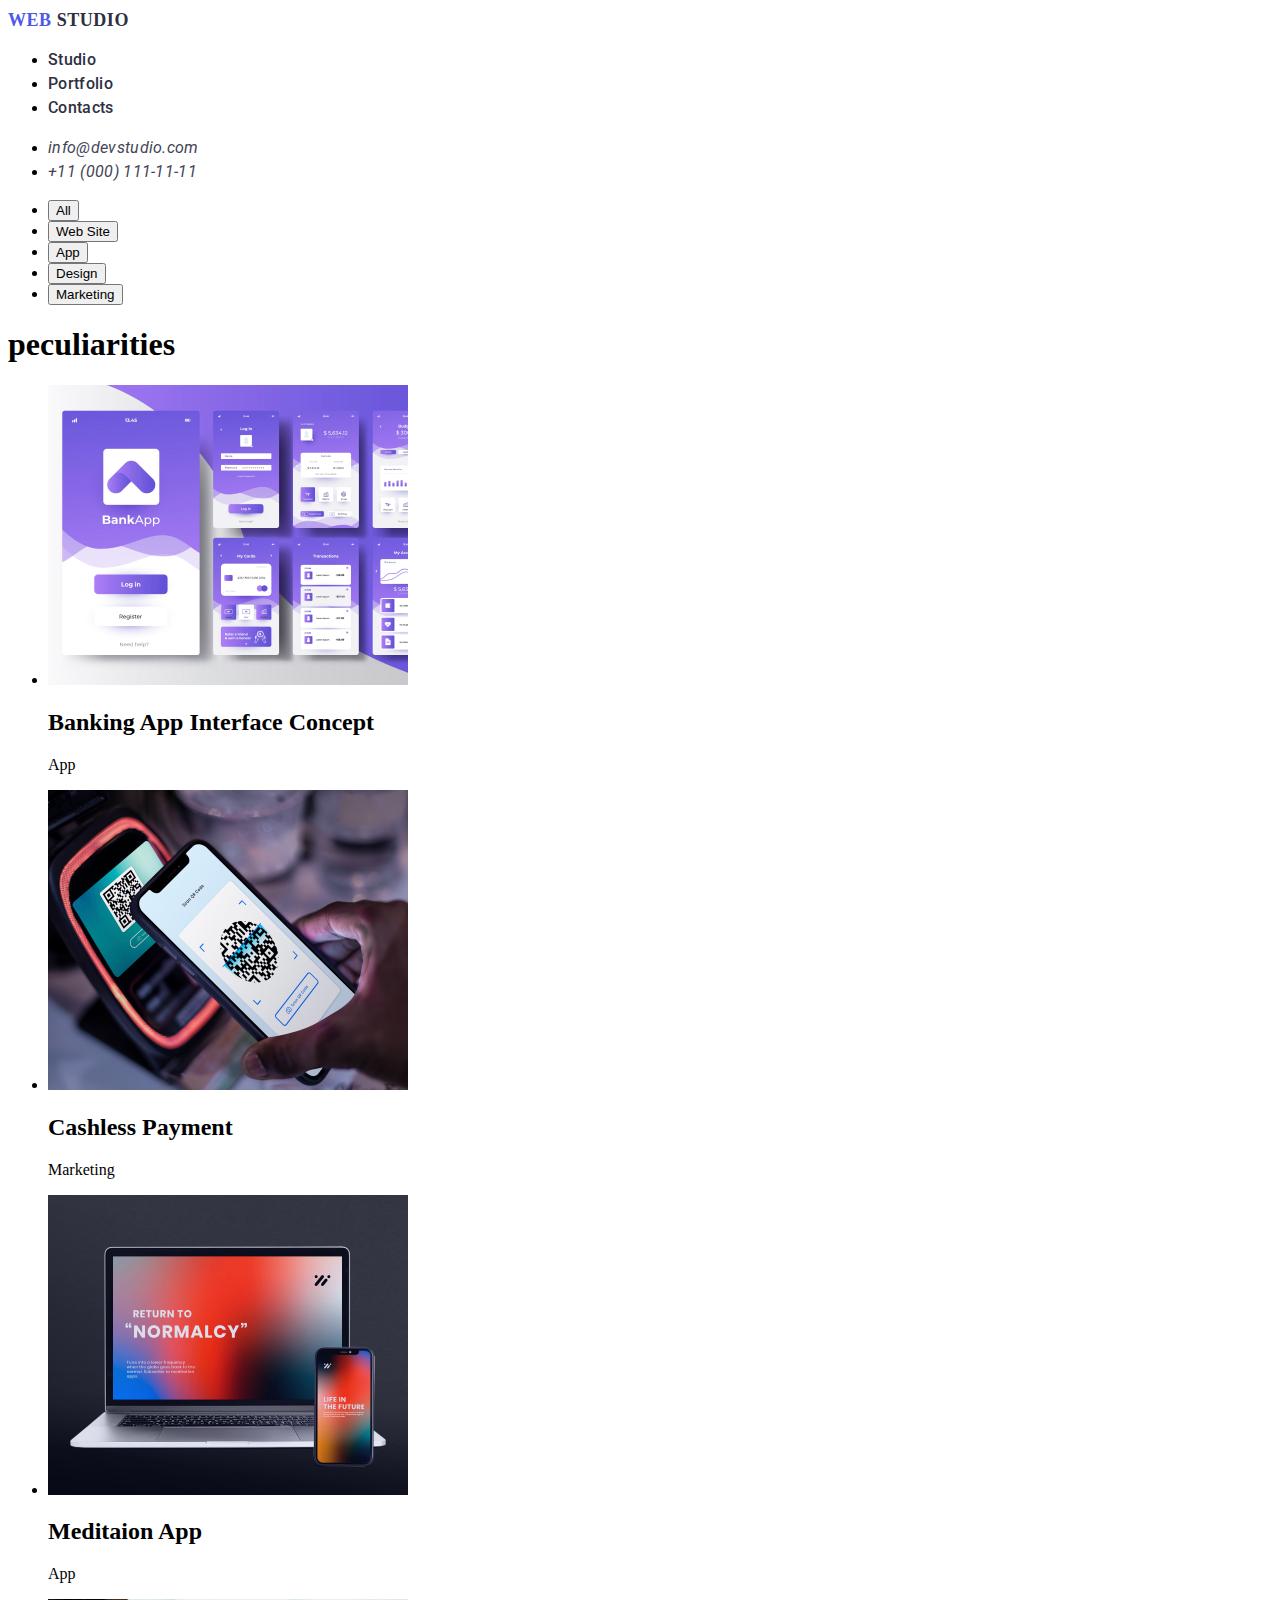
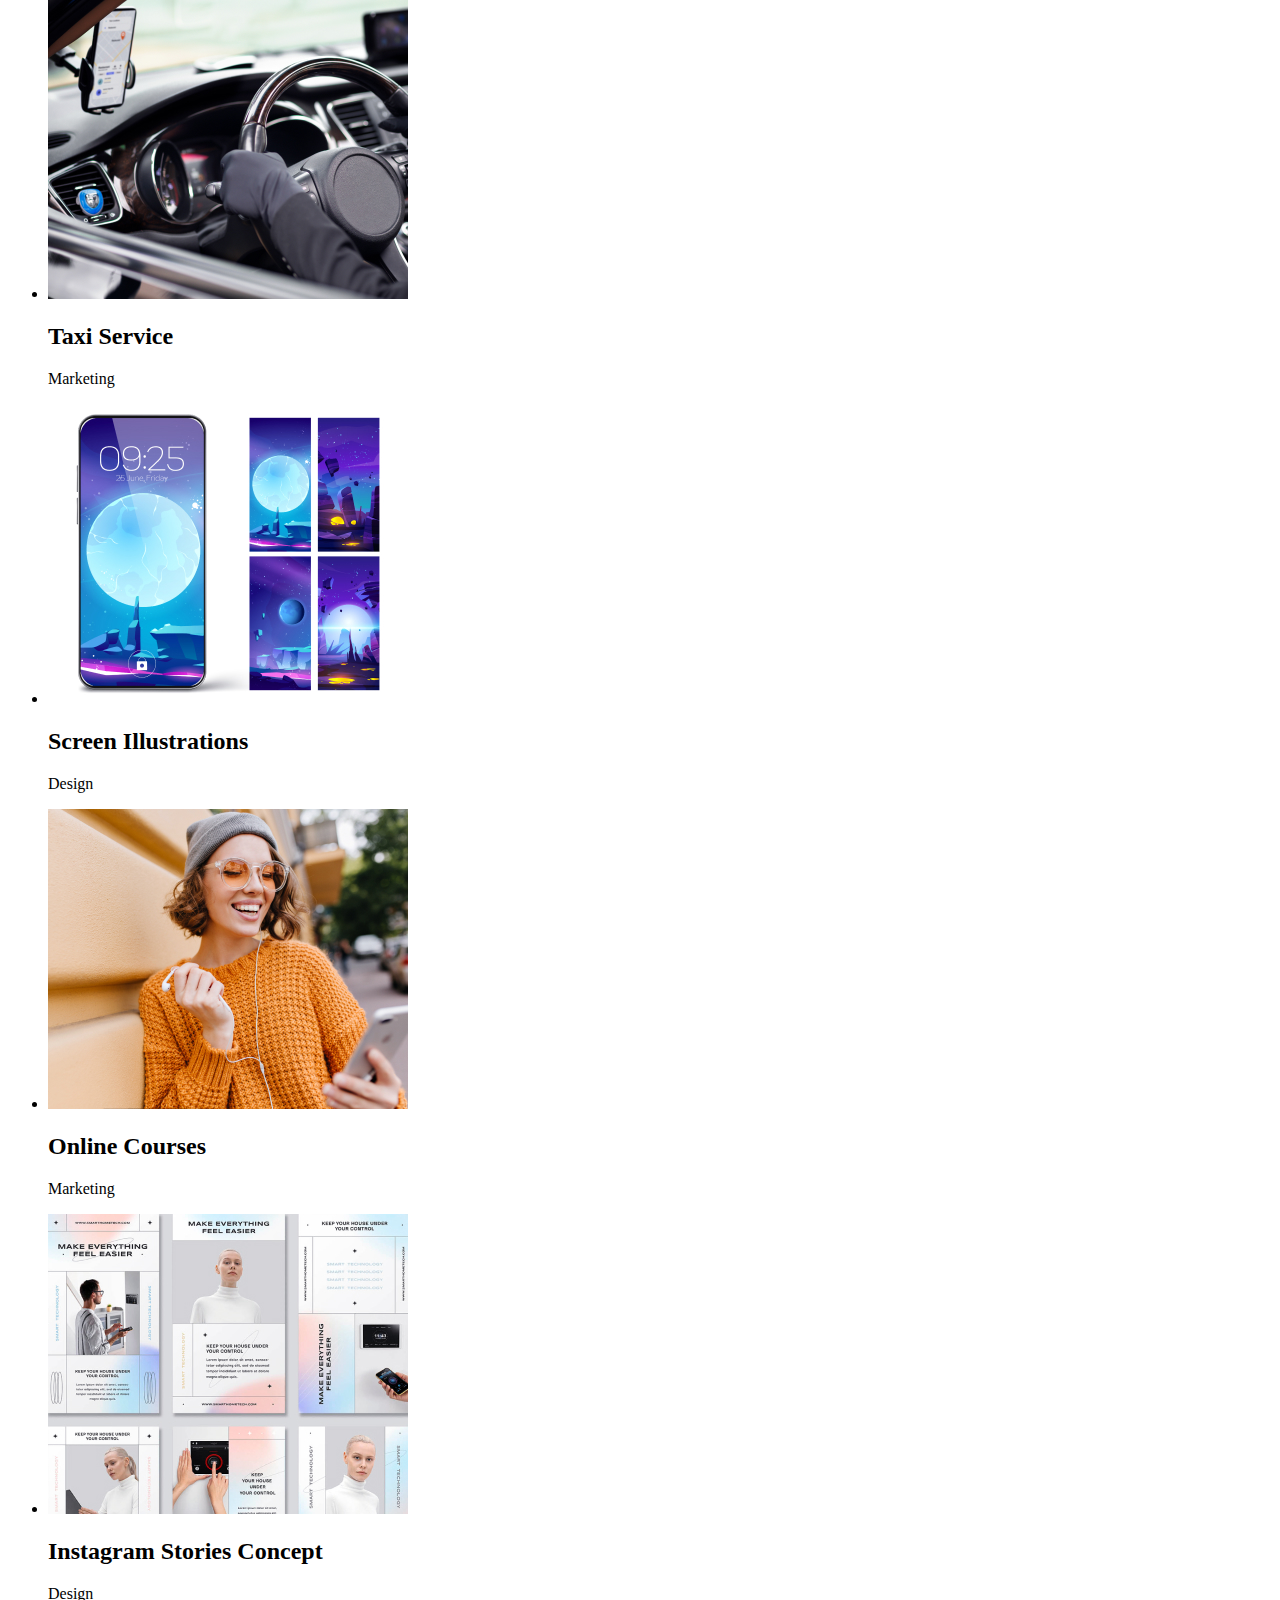
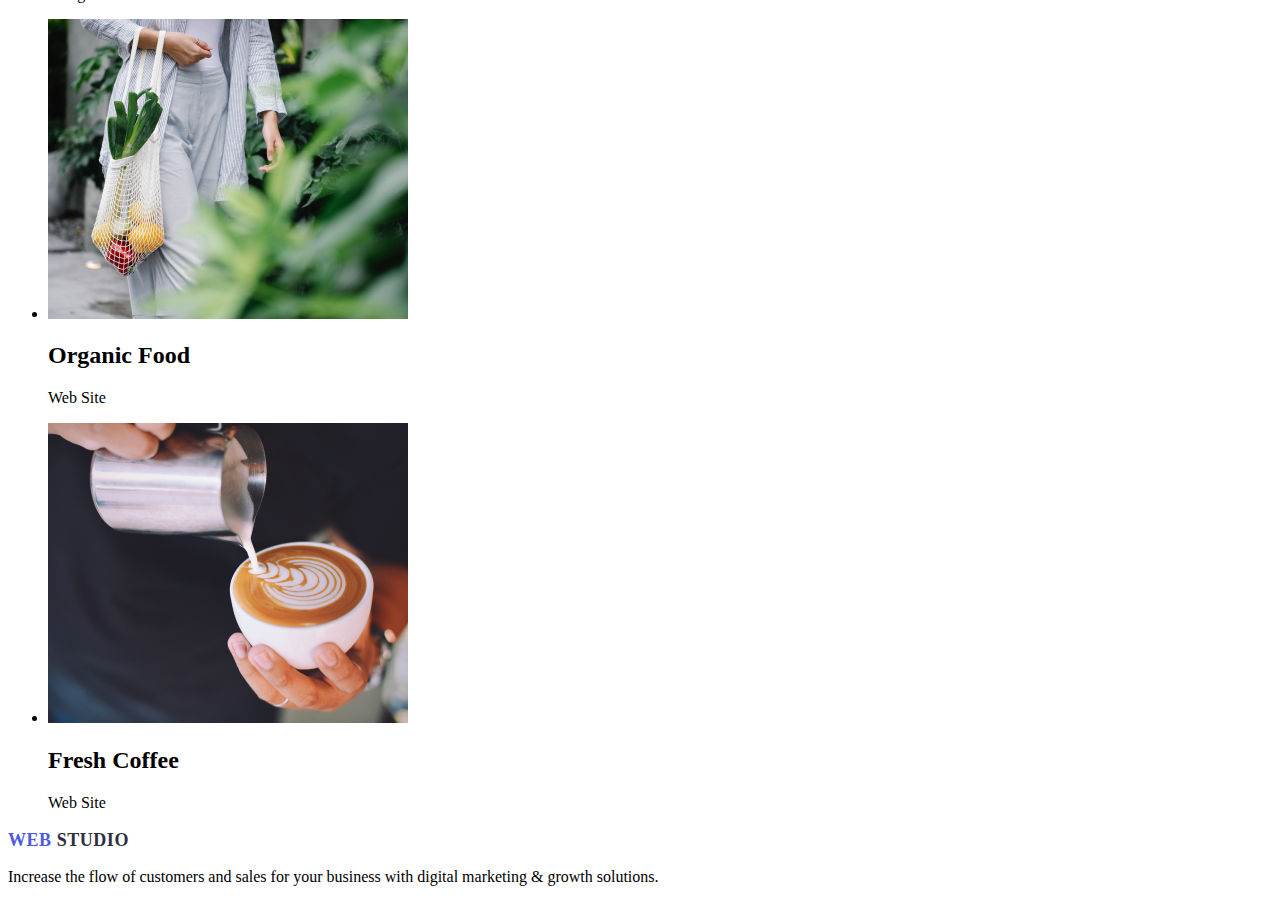
==== portfolio.html @ 5b2b5142 "Update portfolio.html" ====
<!DOCTYPE html>
<html lang="en">
<head>
    <meta charset="UTF-8">
    <meta http-equiv="X-UA-Compatible" content="IE=edge">
    <meta name="viewport" content="width=device-width, initial-scale=1.0">
    <title>Document</title>
    <link rel="preconnect" href="https://fonts.googleapis.com">
    <link rel="preconnect" href="https://fonts.gstatic.com" crossorigin>
    <link href="https://fonts.googleapis.com/css2?family=Roboto:wght@400;500;700&display=swap" rel="stylesheet">
    <link rel="stylesheet" href="./css/style.css">
</head>
<body>
<header class="head">
 <nav>
    <a class="logo" href="./index.html">Web <span class="logo-second">Studio</span></a>
    
    <ul class="head-navigation">
        <li class="head-navigation">
            <a class="head-navigation-list-link" href="index.html">Studio</a>  
        </li>
        <li class="head-navigation">
            <a class="head-navigation-list-link" href="portfolio.html">Portfolio</a> 
        </li>
        <li class="head-navigation">
            <a class="head-navigation-list-link" href="">Contacts</a> 
        </li>
    </ul>
 </nav>
 <address class="contacts"> 
    <ul>
        <li class="contacts-mail">
            <a class="contacts-mail-link" href="mailto:info@devstudio.com">info@devstudio.com</a>
        </li>
         <li class="contacts-tel">
            <a class="contacts-tel-link" href="tel:+110001111111">+11 (000) 111-11-11</a>
        </li>
    </ul>
    </address> 
</header>

<main>

    <ul class="main-nav">
        <li class="main-nav-elment">
            <button type="button" class="main-nav-elment-btn">All</button>
        </li>
        <li class="main-nav-elment">
            <button type="button" class="main-nav-elment-btn">Web Site</button>
        </li>
        <li class="main-nav-elment">
            <button type="button" class="main-nav-elment-btn">App</button>
        </li>
        <li class="main-nav-elment">
            <button type="button" class="main-nav-elment-btn">Design</button>
        </li>
        <li class="main-nav-elment">
            <button type="button" class="main-nav-elment-btn">Marketing</button>            
        </li>
    </ul>

    <section class="content">

        <h1 class="content-title">peculiarities</h1>

        <ul class="content-list">
            <li class="content-list-element">
                <img src="./images/img (7).jpg" alt="App" width="360" height="300" class="content-img">
                <h2 class="content-subtitle">Banking App Interface Concept</h2>
                <p class="content-text">App</p>
            </li>
            <li class="content-list-element">
                <img src="./images/img (8).jpg" alt="Marketing" width="360" height="300" class="content-img">
                <h2 class="content-subtitle">Cashless Payment</h2>
                <p class="content-text">Marketing</p>
            </li>
            <li class="content-list-element">
                <img src="./images/img (9).jpg" alt="App" width="360" height="300" class="content-img">
                <h2 class="content-subtitle">Meditaion App</h2>
                <p class="content-text">App</p>
            </li>
            <li class="content-list-element">
                <img src="./images/img (10).jpg" alt="Marketing" width="360" height="300" class="content-img">
                <h2 class="content-subtitle">Taxi Service</h2>
                <p class="content-text">Marketing</p>
            </li>
            <li class="content-list-element">
                <img src="./images/img (11).jpg" alt="Design" width="360" height="300" class="content-img">
                <h2 class="content-subtitle">Screen Illustrations</h2>
                <p class="content-text">Design</p>
            </li>
            <li class="content-list-element">
                <img src="./images/img (13).jpg" alt="Marketing" width="360" height="300" class="content-img">
                <h2 class="content-subtitle">Online Courses</h2>
                <p class="content-text">Marketing</p>
            </li>
            <li class="content-list-element">
                <img src="./images/img (14).jpg" alt="Design" width="360" height="300" class="content-img">
                <h2 class="content-subtitle">Instagram Stories Concept</h2>
                <p class="content-text">Design</p>
            </li>
            <li class="content-list-element">
                <img src="./images/img (15).jpg" alt="Web Site" width="360" height="300" class="content-img">
                <h2 class="content-subtitle">Organic Food</h2>
                <p class="content-text">Web Site</p>
            </li>
            <li class="content-list-element">
                <img src="./images/img (16).jpg" alt="Web Site" width="360" height="300" class="content-img">
                <h2 class="content-subtitle">Fresh Coffee</h2>
                <p class="content-text">Web Site</p>
            </li>
        </ul>

    </section>


</main>

<footer class="ftr">
    <a class="logo" href="./index.html">Web <span class="logo-second">Studio</span></a>
      

    <p class="ftr-text">Increase the flow of customers and sales for your business with digital marketing & growth solutions.</p>
    
</footer>

</body>
</html>
---- css/style.css ----
.head {
}
.logo {
/* Web */


width: 44px;
height: 24px;

font-family: 'Raleway';
font-weight: 800;
font-size: 18px;
line-height: 24px;

/* identical to box height, or 133% */

letter-spacing: 0.03em;
text-transform: uppercase;

/* IRIS */

color: #4D5AE5;

text-decoration: none;


}
.logo-second {
/* Studio */

width: 71px;
height: 24px;

/* NAVY BLUE */

color: #2E2F42;

}
.head-navigation {
 text-decoration: none;

}
.head-navigation-list-link {
    text-decoration: none;
    font-family: 'Roboto';
    font-weight: 500;
    font-size: 16px;
    line-height: 24px;
    /* identical to box height, or 150% */
        
    letter-spacing: 0.02em;
        
     /* NAVY BLUE */
        
    color: #2E2F42;
    }
.contacts {
}
.contacts-mail {
}
.contacts-mail-link {
/* +11 (000) 111-11-11 */
text-decoration: none;
font-family: 'Roboto';
font-weight: 400;
font-size: 16px;
line-height: 24px;
/* identical to box height, or 150% */

letter-spacing: 0.02em;

/* SLATE */

color: #434455;

}
.contacts-tel {
}
.contacts-tel-link {
/* +11 (000) 111-11-11 */
text-decoration: none;
font-family: 'Roboto';
font-weight: 400;
font-size: 16px;
line-height: 24px;
/* identical to box height, or 150% */

letter-spacing: 0.02em;

/* SLATE */

color: #434455;
}
.hero {
/* Dark-bg */


position: absolute;
width: 1440px;
height: 600px;
left: 0px;
top: 72px;

/* NAVY BLUE */

background: #2E2F42;
}
.hero-header {

/* Header 1 */

font-family: 'Roboto';
font-weight: 700;
font-size: 56px;
line-height: 60px;
/* or 107% */

text-align: center;
letter-spacing: 0.02em;

color: #FFFFFF;
}
.hero-btn {
}
.hero-btn-text {
}
.about {
}
.about-header {
}
.about-list {
}
.about-list-text {
}
.product {
}
.product-header {
}
.product-content-img {
}
.teamcart {
}
.teamcart-header {
}
.teamcart-content {
}
.teamcart-content-img {
}
.teamcart-content-subtitle {
}
.ftr {
}
.ftr-text {
}

.main-nav {
}
.main-nav-elment {
}
.main-nav-elment-btn {
}
.content {
}
.content-title {
}
.content-list {
}
.content-list-element {
}
.content-img {
}
.content-subtitle {
}
.content-text {
}
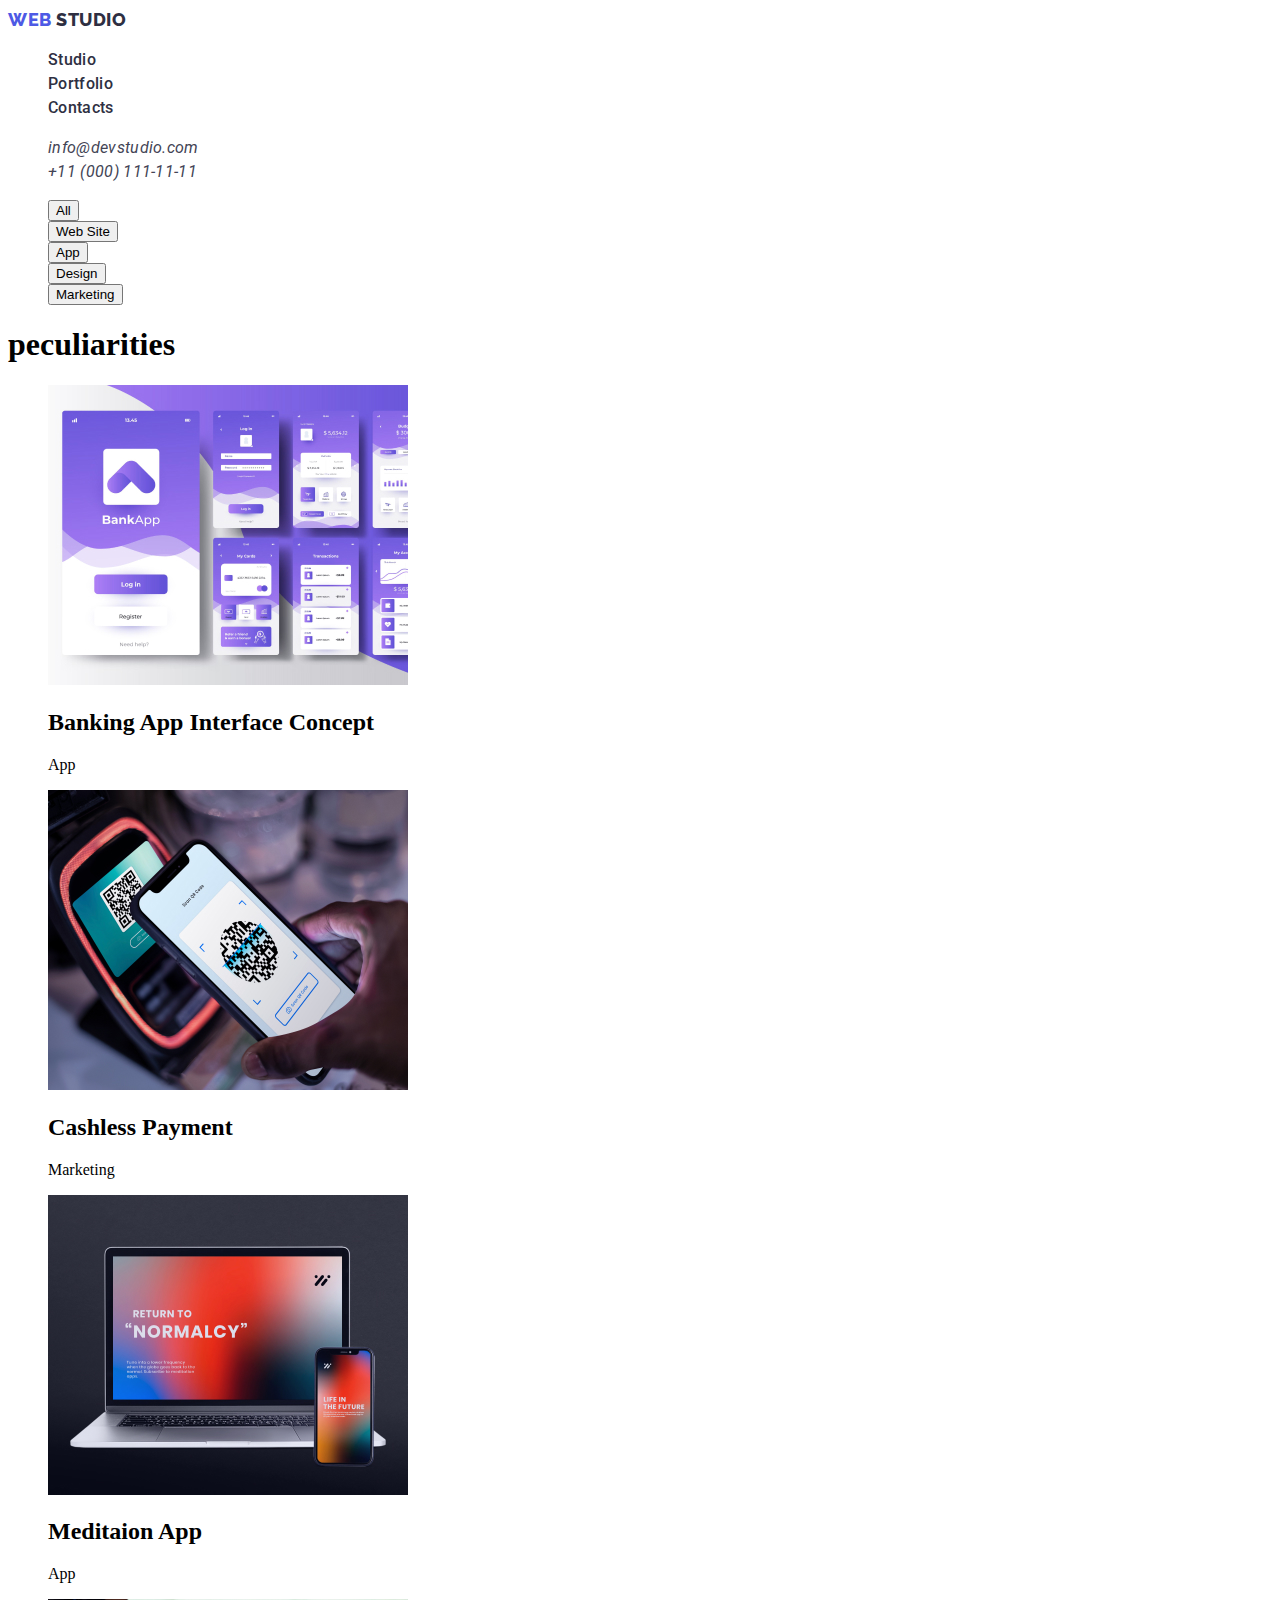
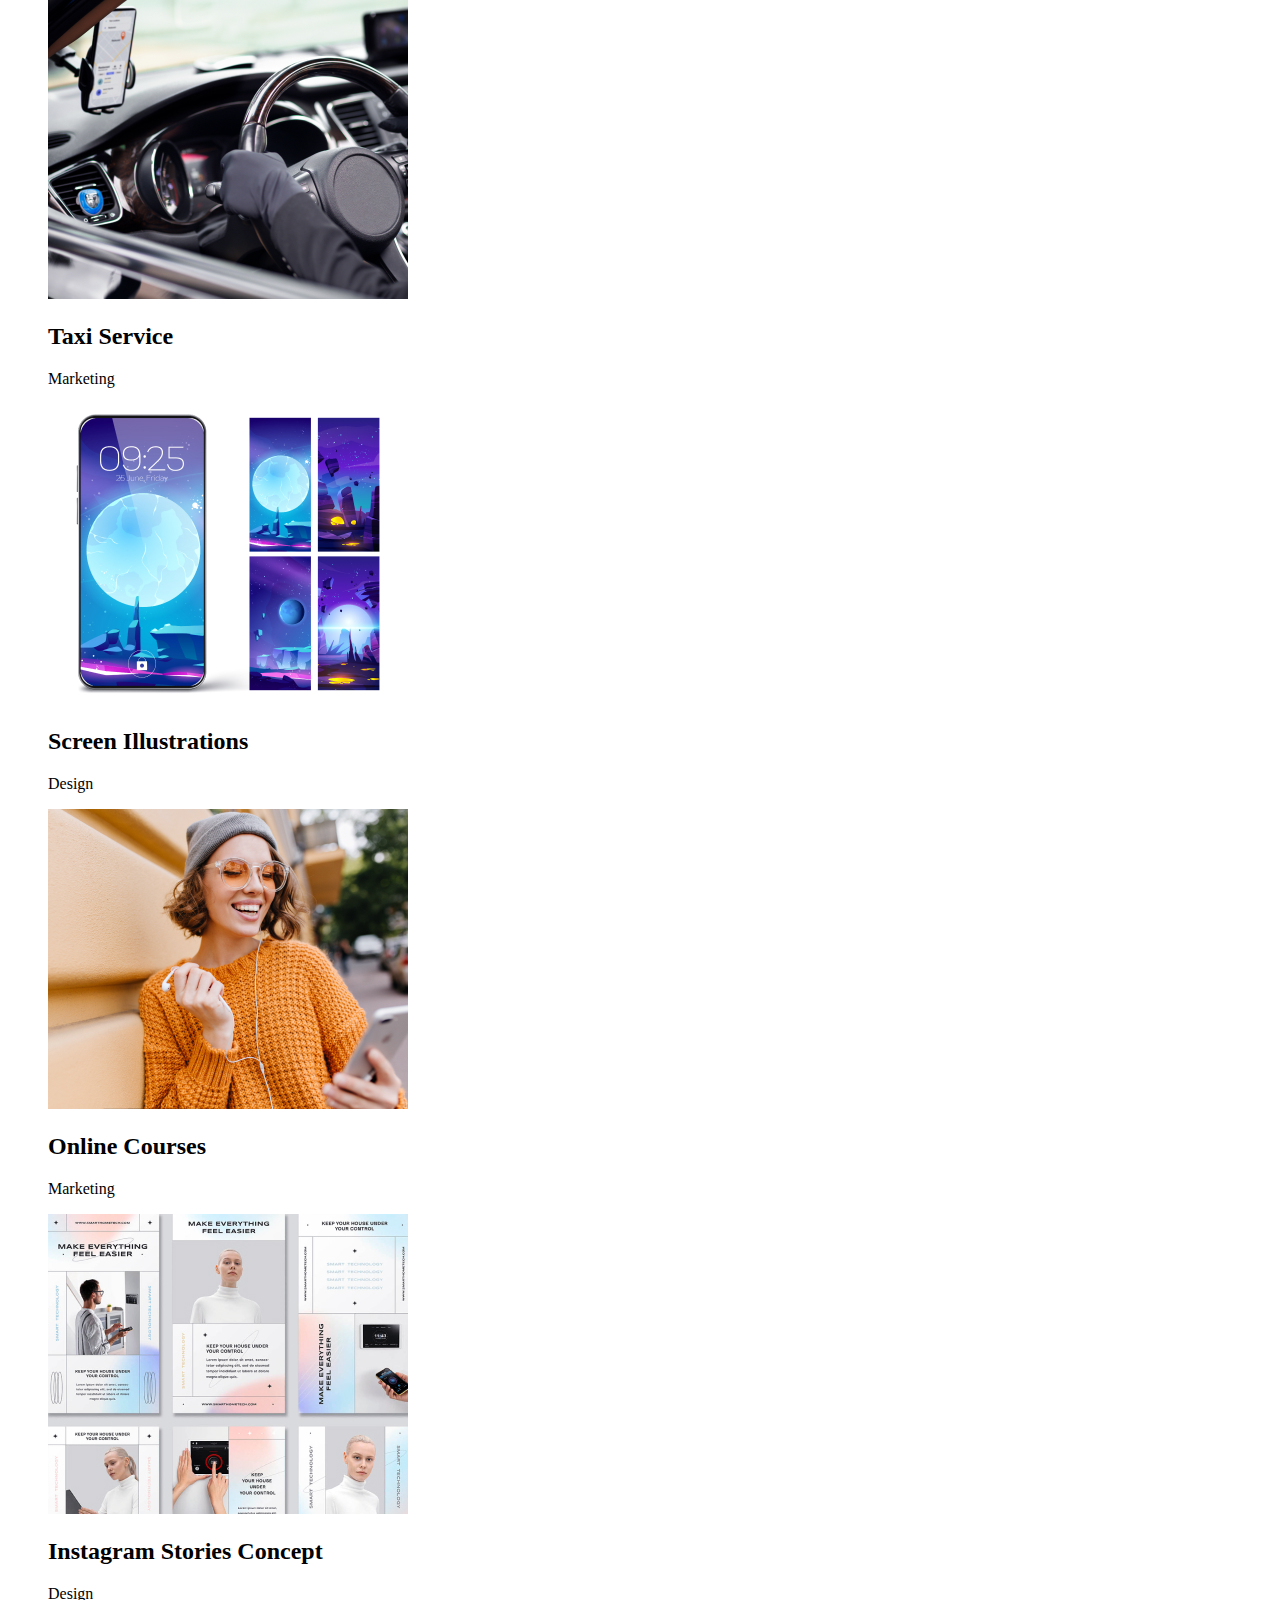
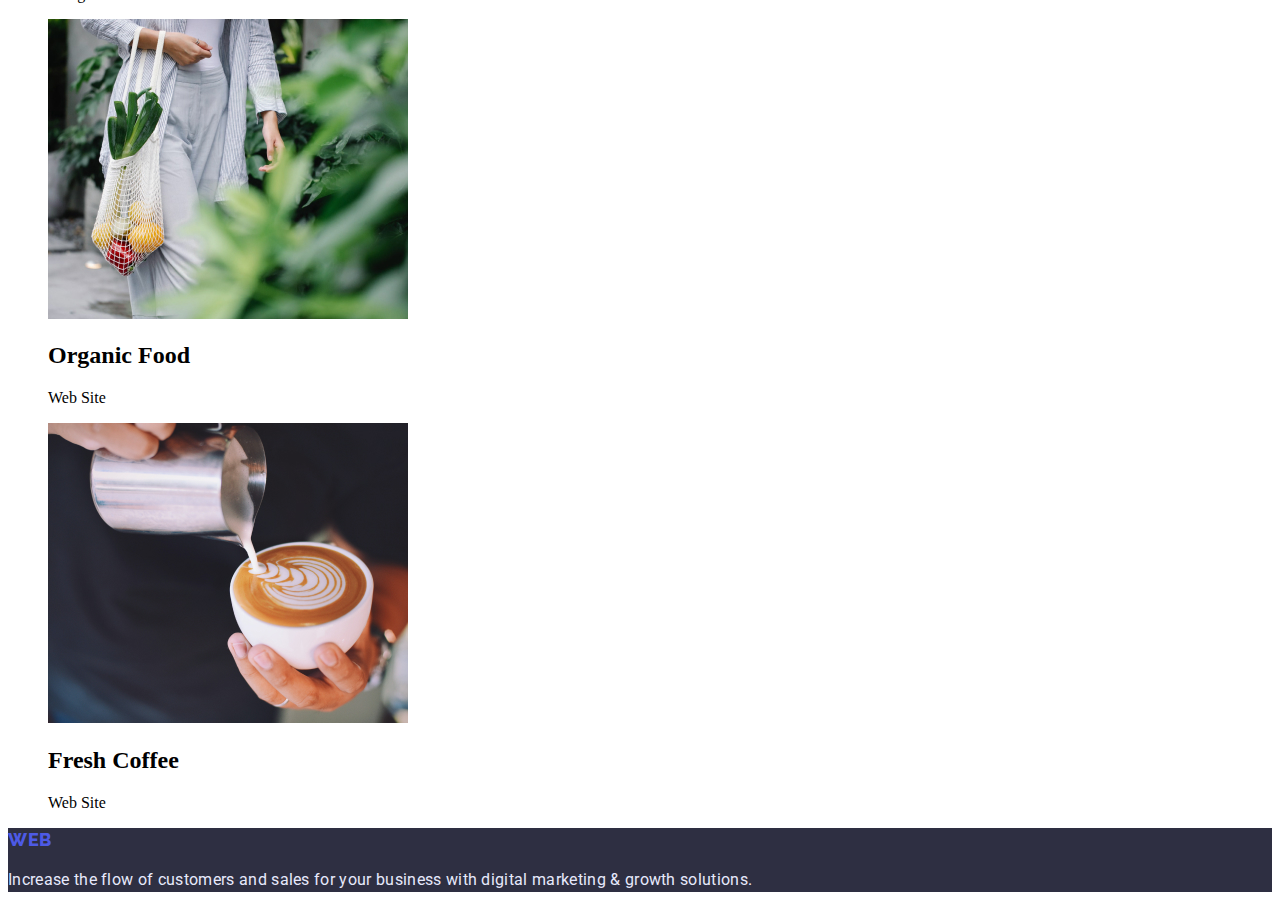
==== commit 6e963e56: "main" ====
--- a/portfolio.html
+++ b/portfolio.html
@@ -7,6 +7,9 @@
     <title>Document</title>
     <link rel="preconnect" href="https://fonts.googleapis.com">
     <link rel="preconnect" href="https://fonts.gstatic.com" crossorigin>
+    <link rel="preconnect" href="https://fonts.googleapis.com">
+    <link rel="preconnect" href="https://fonts.gstatic.com" crossorigin>
+    <link href="https://fonts.googleapis.com/css2?family=Raleway:wght@800&display=swap" rel="stylesheet">
     <link href="https://fonts.googleapis.com/css2?family=Roboto:wght@400;500;700&display=swap" rel="stylesheet">
     <link rel="stylesheet" href="./css/style.css">
 </head>
--- a/css/style.css
+++ b/css/style.css
@@ -1,3 +1,5 @@
+ul li{list-style: none;}
+a:hover{text-decoration: none;}
 
 .head {
 }
@@ -93,14 +95,6 @@
 color: #434455;
 }
 .hero {
-/* Dark-bg */
-
-
-position: absolute;
-width: 1440px;
-height: 600px;
-left: 0px;
-top: 72px;
 
 /* NAVY BLUE */
 
@@ -122,36 +116,178 @@
 color: #FFFFFF;
 }
 .hero-btn {
+/* IRIS */
+
+background: #4D5AE5;
+box-shadow: 0px 4px 4px rgba(0, 0, 0, 0.15);
+border-radius: 4px;
 }
 .hero-btn-text {
+/* Order Service */
+/* Button Text */
+
+font-family: 'Roboto';
+font-weight: 500;
+font-size: 16px;
+line-height: 24px;
+/* identical to box height, or 150% */
+letter-spacing: 0.04em;
+color: #FFFFFF;
+
 }
 .about {
 }
 .about-header {
 }
 .about-list {
+text-decoration: none;
+}
+
+.about-list-header{
+/* Strategy */
+
+
+font-family: 'Roboto';
+font-weight: 500;
+font-size: 20px;
+line-height: 24px;
+/* identical to box height, or 120% */
+letter-spacing: 0.02em;
+
+/* NAVY BLUE */
+
+color: #2E2F42;
+
 }
 .about-list-text {
+/* Our goal is to identify the business problem to walk away with the perfect and creative solution. */
+
+
+
+/* Body */
+
+font-family: 'Roboto';
+font-weight: 400;
+font-size: 16px;
+line-height: 24px;
+/* or 150% */
+
+letter-spacing: 0.02em;
+
+/* SLATE */
+
+color: #434455;
+
 }
 .product {
 }
 .product-header {
+/* What are we doing */
+
+
+font-family: 'Roboto';
+font-weight: 700;
+font-size: 36px;
+line-height: 40px;
+/* identical to box height, or 111% */
+
+text-align: center;
+letter-spacing: 0.02em;
+text-transform: capitalize;
+
+/* NAVY BLUE */
+
+color: #2E2F42;
 }
 .product-content-img {
 }
 .teamcart {
+/* CLOUD */
+
+background: #F4F4FD;
 }
 .teamcart-header {
+/* Our Team */
+
+font-family: 'Roboto';
+font-weight: 700;
+font-size: 36px;
+line-height: 40px;
+/* identical to box height, or 111% */
+
+text-align: center;
+letter-spacing: 0.02em;
+text-transform: capitalize;
+
+/* NAVY BLUE */
+
+color: #2E2F42;
 }
 .teamcart-content {
 }
 .teamcart-content-img {
 }
 .teamcart-content-subtitle {
-}
+/* Header 3 */
+
+font-family: 'Roboto';
+font-weight: 500;
+font-size: 20px;
+line-height: 24px;
+/* identical to box height, or 120% */
+
+letter-spacing: 0.02em;
+
+/* NAVY BLUE */
+
+color: #2E2F42;
+
+}
+.teamcart-content-text{
+
+/* Body */
+
+font-family: 'Roboto';
+font-weight: 400;
+font-size: 16px;
+line-height: 24px;
+/* identical to box height, or 150% */
+
+letter-spacing: 0.02em;
+
+/* SLATE */
+
+color: #434455;
+
+
+/* Inside auto layout */
+
+flex: none;
+order: 1;
+flex-grow: 0;
+}
+
 .ftr {
+/* NAVY BLUE */
+
+background: #2E2F42;
 }
 .ftr-text {
+/* Increase the flow of customers and sales for your business with digital marketing & growth solutions. */
+
+/* Body */
+
+font-family: 'Roboto';
+font-weight: 400;
+font-size: 16px;
+line-height: 24px;
+/* or 150% */
+
+letter-spacing: 0.02em;
+
+/* CORNFLOWER */
+
+color: #E7E9FC;
 }
 
 .main-nav {
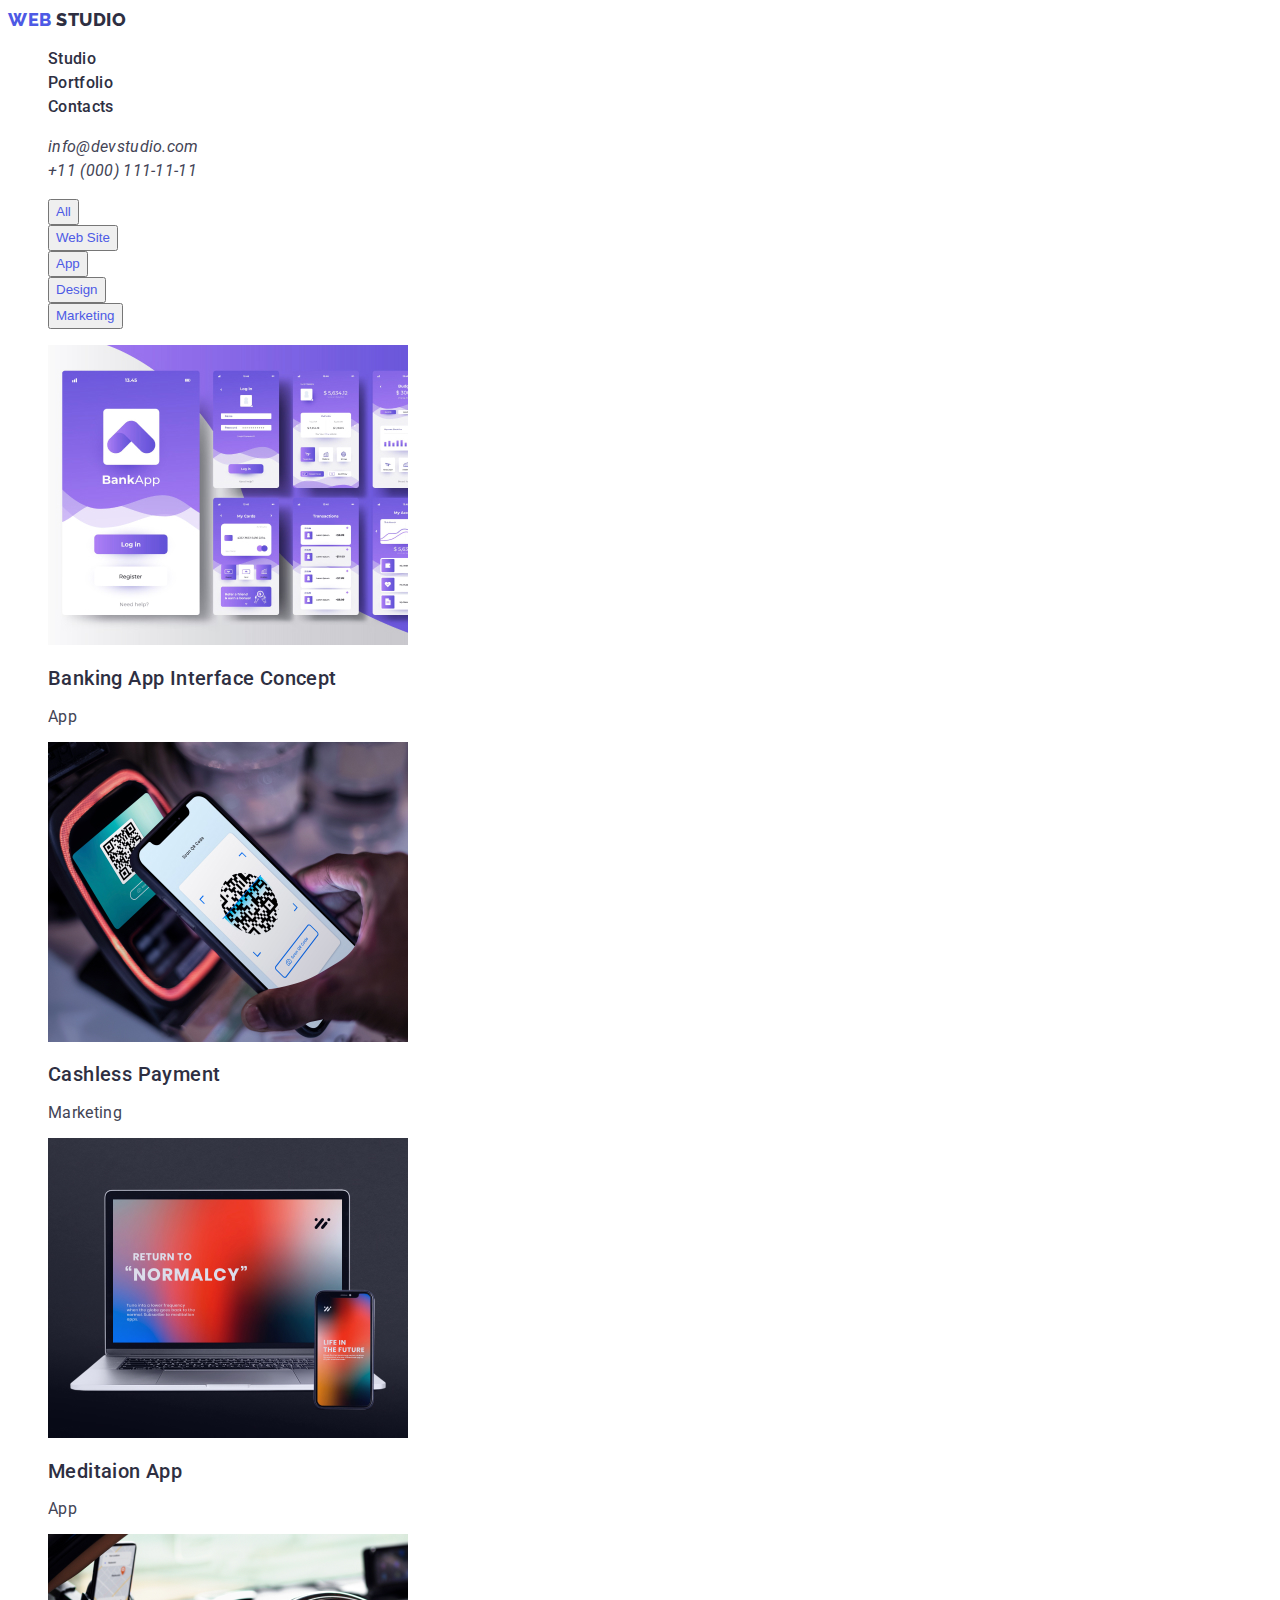
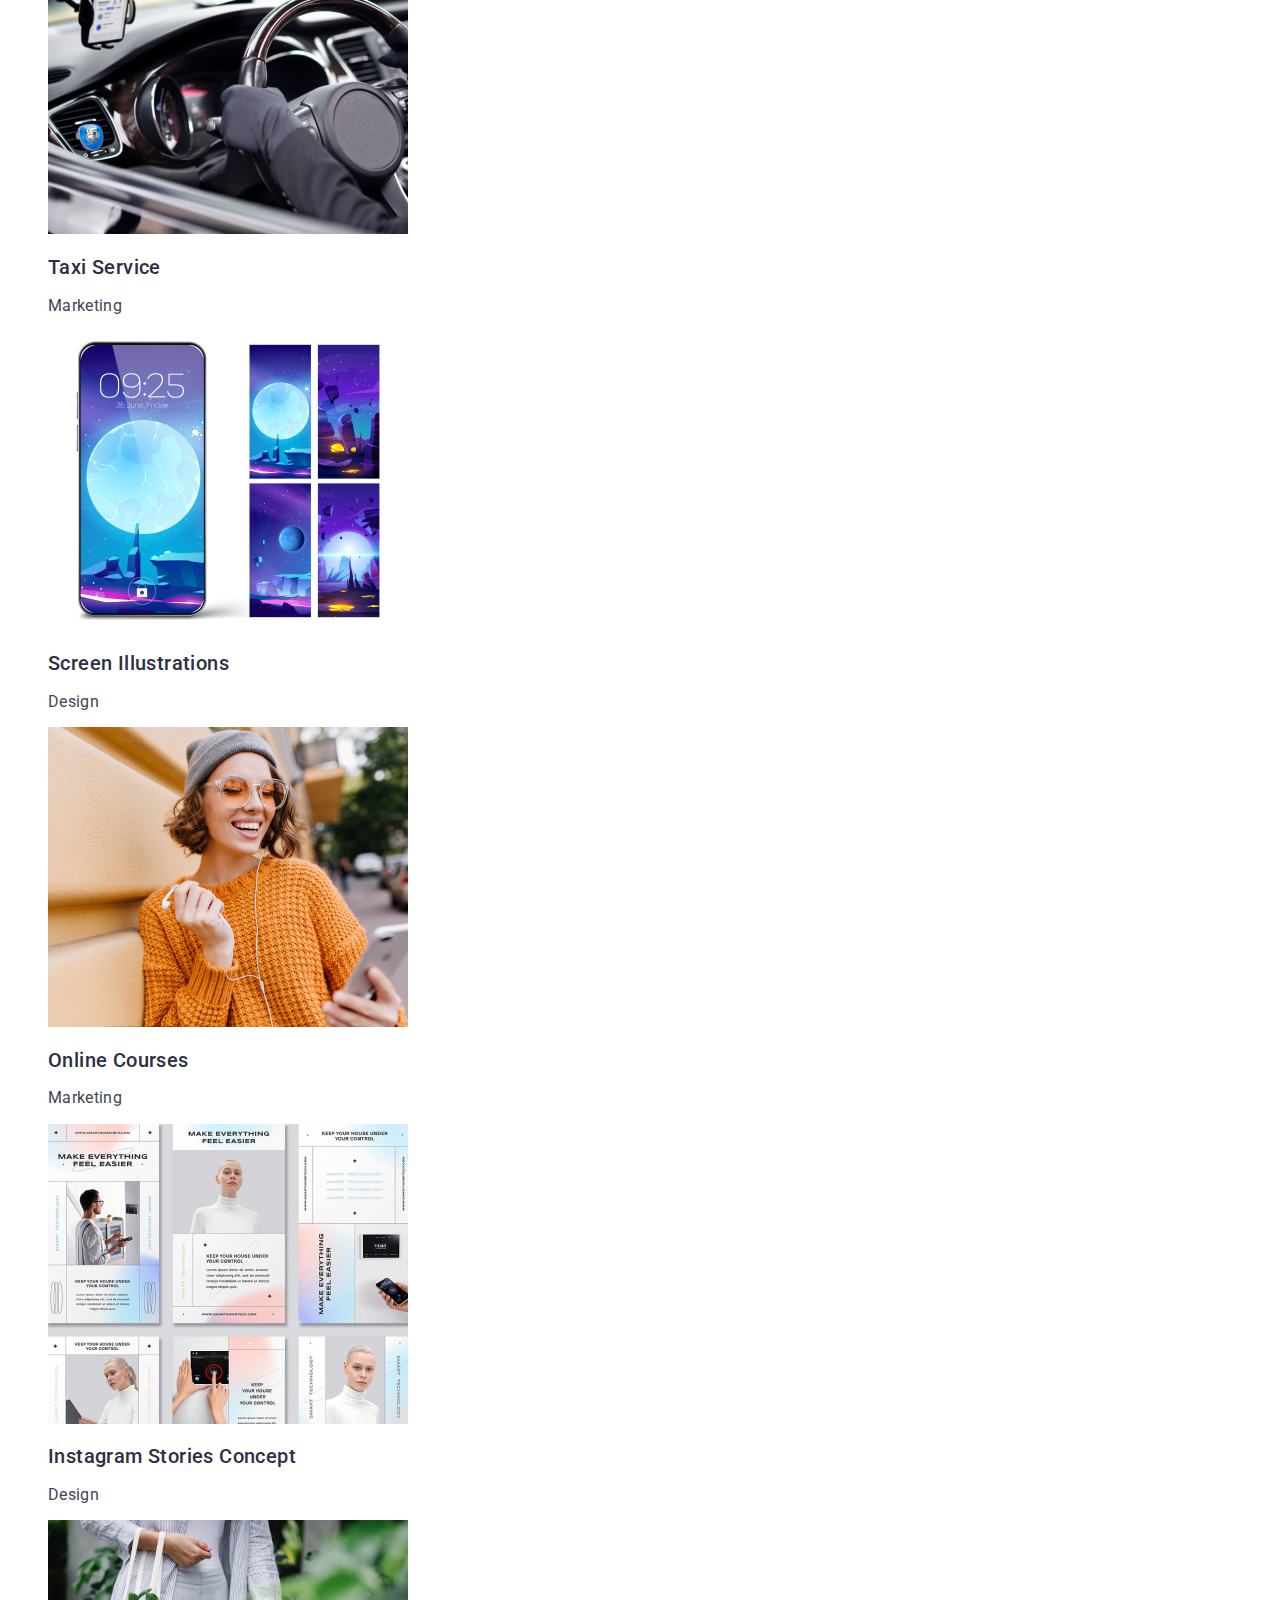
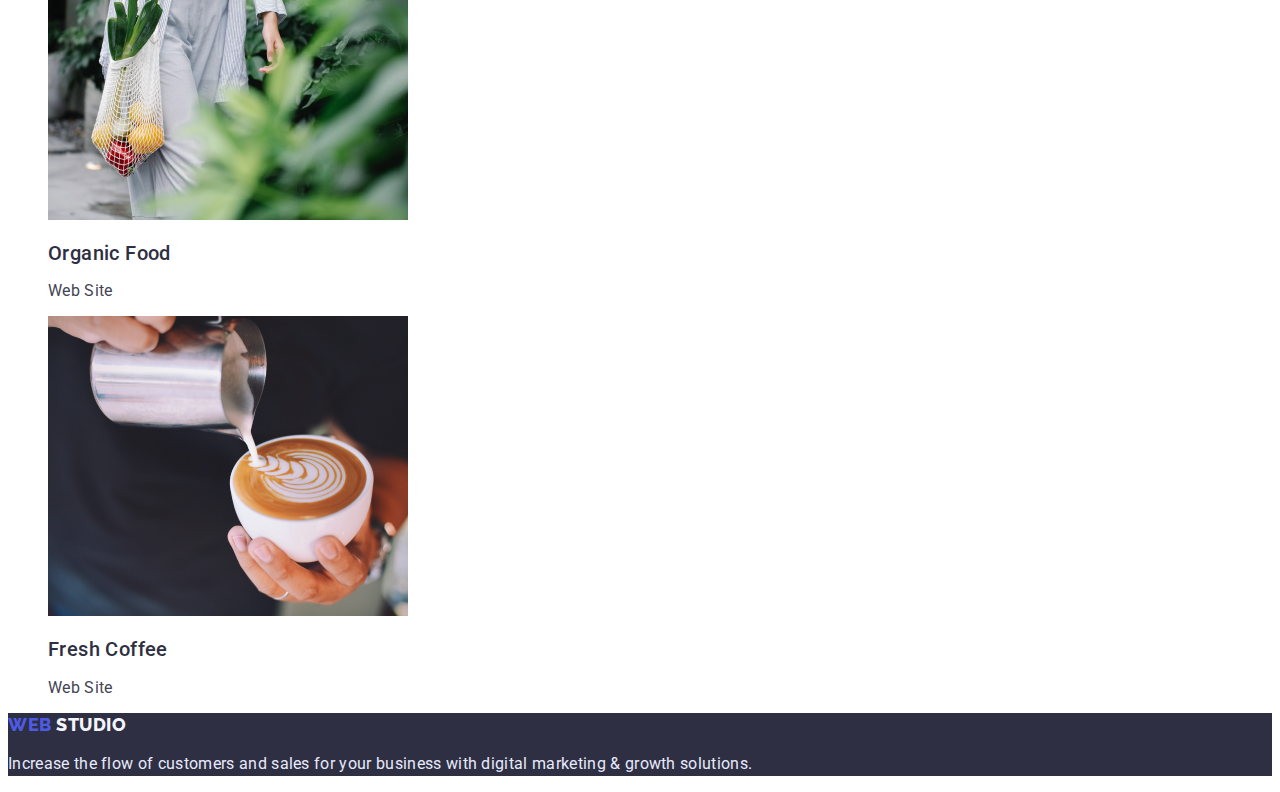
==== commit 46d2bdb0: "main" ====
--- a/portfolio.html
+++ b/portfolio.html
@@ -7,10 +7,7 @@
     <title>Document</title>
     <link rel="preconnect" href="https://fonts.googleapis.com">
     <link rel="preconnect" href="https://fonts.gstatic.com" crossorigin>
-    <link rel="preconnect" href="https://fonts.googleapis.com">
-    <link rel="preconnect" href="https://fonts.gstatic.com" crossorigin>
-    <link href="https://fonts.googleapis.com/css2?family=Raleway:wght@800&display=swap" rel="stylesheet">
-    <link href="https://fonts.googleapis.com/css2?family=Roboto:wght@400;500;700&display=swap" rel="stylesheet">
+    <link href="https://fonts.googleapis.com/css2?family=Raleway:wght@800&family=Roboto:wght@400;500;700&display=swap" rel="stylesheet">
     <link rel="stylesheet" href="./css/style.css">
 </head>
 <body>
@@ -33,10 +30,10 @@
  <address class="contacts"> 
     <ul>
         <li class="contacts-mail">
-            <a class="contacts-mail-link" href="mailto:info@devstudio.com">info@devstudio.com</a>
+            <a class="contacts-mail-link link" href="mailto:info@devstudio.com">info@devstudio.com</a>
         </li>
          <li class="contacts-tel">
-            <a class="contacts-tel-link" href="tel:+110001111111">+11 (000) 111-11-11</a>
+            <a class="contacts-tel-link link" href="tel:+110001111111">+11 (000) 111-11-11</a>
         </li>
     </ul>
     </address> 
@@ -128,4 +125,4 @@
 </footer>
 
 </body>
-</html>+</html>
--- a/css/style.css
+++ b/css/style.css
@@ -1,143 +1,146 @@
 ul li{list-style: none;}
-a:hover{text-decoration: none;}
+a{text-decoration: none;}
+button{cursor: pointer;}
+
+:root{
+--iris:#4D5AE5;
+--ocean:#404BBF;
+--navi-blue:#2E2F42;
+--green:#31D0AA;
+--slate:#434455;
+--ligth-slate:#8E8F99;
+--CORNFLOWER: #E7E9FC;
+--cloude:#F4F4FD;
+--write-title:#FFFFFF;
+}
+
+body{
+font-family: 'Roboto';
+color: var(--navi-blue);
+}
+
+.link{
+font-size: 16px;
+line-height: 1.5;
+letter-spacing: 0.02em;
+}
 
 .head {
 }
 .logo {
-/* Web */
-
-
-width: 44px;
-height: 24px;
-
 font-family: 'Raleway';
 font-weight: 800;
 font-size: 18px;
-line-height: 24px;
-
-/* identical to box height, or 133% */
-
+line-height: 1.3;
 letter-spacing: 0.03em;
 text-transform: uppercase;
-
-/* IRIS */
-
-color: #4D5AE5;
-
-text-decoration: none;
-
-
+color:var(--iris);
 }
 .logo-second {
-/* Studio */
-
-width: 71px;
-height: 24px;
-
-/* NAVY BLUE */
-
-color: #2E2F42;
-
+    color: var(--navi-blue);
 }
 .head-navigation {
- text-decoration: none;
-
 }
 .head-navigation-list-link {
-    text-decoration: none;
-    font-family: 'Roboto';
-    font-weight: 500;
-    font-size: 16px;
-    line-height: 24px;
-    /* identical to box height, or 150% */
-        
-    letter-spacing: 0.02em;
-        
-     /* NAVY BLUE */
-        
-    color: #2E2F42;
+font-weight: 500;
+line-height:1.5;
+letter-spacing: 0.02em;
+color: var(--navi-blue);
+
+}
+
+.head-navigation-list-link:hover{
+color: var(--ocean);
+}
+
+.head-navigation-list-link:focus{
+    color: var(--ocean);
     }
+
 .contacts {
 }
+
 .contacts-mail {
 }
 .contacts-mail-link {
 /* +11 (000) 111-11-11 */
-text-decoration: none;
-font-family: 'Roboto';
-font-weight: 400;
-font-size: 16px;
-line-height: 24px;
-/* identical to box height, or 150% */
-
-letter-spacing: 0.02em;
-
-/* SLATE */
-
-color: #434455;
-
-}
+color:var(--slate);
+}
+
+.contacts-mail-link:hover {
+color: var(--ocean);
+}
+    
+.contacts-mail-link:focus {
+  color: var(--ocean);
+}
+    
 .contacts-tel {
 }
 .contacts-tel-link {
-/* +11 (000) 111-11-11 */
-text-decoration: none;
-font-family: 'Roboto';
-font-weight: 400;
-font-size: 16px;
-line-height: 24px;
-/* identical to box height, or 150% */
-
-letter-spacing: 0.02em;
-
-/* SLATE */
-
-color: #434455;
-}
+color:var(--slate);
+}
+
+.contacts-tel-link:hover {
+color: var(--ocean);
+}
+
+.contacts-tel-link:focus {
+ color: var(--ocean);
+}
+
+
 .hero {
-
-/* NAVY BLUE */
-
-background: #2E2F42;
+background: var(--navi-blue);
 }
 .hero-header {
-
 /* Header 1 */
-
-font-family: 'Roboto';
 font-weight: 700;
 font-size: 56px;
-line-height: 60px;
+line-height: 1.1;
 /* or 107% */
-
 text-align: center;
 letter-spacing: 0.02em;
-
-color: #FFFFFF;
+color:var(--write-title);
 }
 .hero-btn {
 /* IRIS */
-
-background: #4D5AE5;
-box-shadow: 0px 4px 4px rgba(0, 0, 0, 0.15);
+background: var(--iris);
 border-radius: 4px;
 }
+
+.hero-btn:hover{
+    background: #404BBF;
+}
+.hero-btn:focus{
+    background: #404BBF;
+}
+
+
+
 .hero-btn-text {
 /* Order Service */
 /* Button Text */
-
-font-family: 'Roboto';
-font-weight: 500;
-font-size: 16px;
-line-height: 24px;
+font-weight: 500;
+line-height: 1.5;
 /* identical to box height, or 150% */
 letter-spacing: 0.04em;
-color: #FFFFFF;
+color: var(--write-title);
 
 }
 .about {
 }
 .about-header {
+position: absolute;
+width: 1px;
+height: 1px;
+margin: -1px;
+border: 0;
+padding: 0;
+white-space: nowrap;
+clip-path: inset(100%);
+clip: rect(0 0 0 0);
+overflow: hidden;
 }
 .about-list {
 text-decoration: none;
@@ -145,83 +148,52 @@
 
 .about-list-header{
 /* Strategy */
-
-
-font-family: 'Roboto';
 font-weight: 500;
 font-size: 20px;
-line-height: 24px;
+line-height:1.2;
 /* identical to box height, or 120% */
 letter-spacing: 0.02em;
-
-/* NAVY BLUE */
-
-color: #2E2F42;
-
 }
 .about-list-text {
 /* Our goal is to identify the business problem to walk away with the perfect and creative solution. */
-
-
-
 /* Body */
-
-font-family: 'Roboto';
-font-weight: 400;
-font-size: 16px;
-line-height: 24px;
+font-size: 16px;
+line-height: 1.5;
 /* or 150% */
-
-letter-spacing: 0.02em;
-
+letter-spacing: 0.02em;
 /* SLATE */
-
-color: #434455;
+color:var(--slate);
 
 }
 .product {
 }
 .product-header {
 /* What are we doing */
-
-
-font-family: 'Roboto';
 font-weight: 700;
 font-size: 36px;
-line-height: 40px;
+line-height:1.1;
 /* identical to box height, or 111% */
-
 text-align: center;
 letter-spacing: 0.02em;
 text-transform: capitalize;
-
-/* NAVY BLUE */
-
-color: #2E2F42;
 }
 .product-content-img {
 }
 .teamcart {
 /* CLOUD */
 
-background: #F4F4FD;
+background:var(--cloude);
 }
 .teamcart-header {
 /* Our Team */
-
-font-family: 'Roboto';
 font-weight: 700;
 font-size: 36px;
-line-height: 40px;
+line-height: 1.1;
 /* identical to box height, or 111% */
 
 text-align: center;
 letter-spacing: 0.02em;
 text-transform: capitalize;
-
-/* NAVY BLUE */
-
-color: #2E2F42;
 }
 .teamcart-content {
 }
@@ -229,58 +201,31 @@
 }
 .teamcart-content-subtitle {
 /* Header 3 */
-
-font-family: 'Roboto';
 font-weight: 500;
 font-size: 20px;
-line-height: 24px;
+line-height: 1.2;
 /* identical to box height, or 120% */
-
-letter-spacing: 0.02em;
-
-/* NAVY BLUE */
-
-color: #2E2F42;
-
+letter-spacing: 0.02em;
 }
 .teamcart-content-text{
-
 /* Body */
-
-font-family: 'Roboto';
-font-weight: 400;
-font-size: 16px;
-line-height: 24px;
+font-size: 16px;
+line-height: 1.5;
 /* identical to box height, or 150% */
-
-letter-spacing: 0.02em;
-
+letter-spacing: 0.02em;
 /* SLATE */
-
-color: #434455;
-
-
-/* Inside auto layout */
-
-flex: none;
-order: 1;
-flex-grow: 0;
+color: var(--slate);
+
 }
 
 .ftr {
-/* NAVY BLUE */
-
-background: #2E2F42;
+background-color: var(--navi-blue);
 }
 .ftr-text {
 /* Increase the flow of customers and sales for your business with digital marketing & growth solutions. */
-
 /* Body */
-
-font-family: 'Roboto';
-font-weight: 400;
-font-size: 16px;
-line-height: 24px;
+font-size: 16px;
+line-height: 1.5;
 /* or 150% */
 
 letter-spacing: 0.02em;
@@ -289,24 +234,61 @@
 
 color: #E7E9FC;
 }
+.ftr span{
+color: var(--cloude);
+}
 
 .main-nav {
 }
 .main-nav-elment {
 }
 .main-nav-elment-btn {
-}
+font-weight: 500;
+line-height: 1.5;
+color: var(--iris);
+}
+
+.main-nav-elment-btn:hover{
+color: var(--write-title);
+background-color:var(--ocean);
+
+}
+
+.main-nav-elment-btn:focus{
+    color: var(--write-title);
+    background-color:var(--ocean);
+    
+    }
 .content {
 }
 .content-title {
+position: absolute;
+width: 1px;
+height: 1px;
+margin: -1px;
+border: 0;
+padding: 0;  
+white-space: nowrap;
+clip-path: inset(100%);
+clip: rect(0 0 0 0);
+overflow: hidden;
 }
 .content-list {
+
 }
 .content-list-element {
 }
 .content-img {
 }
 .content-subtitle {
+font-weight: 500;
+font-size: 20px;
+line-height: 1.2;
+letter-spacing: 0.02em;
 }
 .content-text {
+font-size: 16px;
+line-height: 1.2;
+letter-spacing: 0.02em;
+color:var(--slate);
 }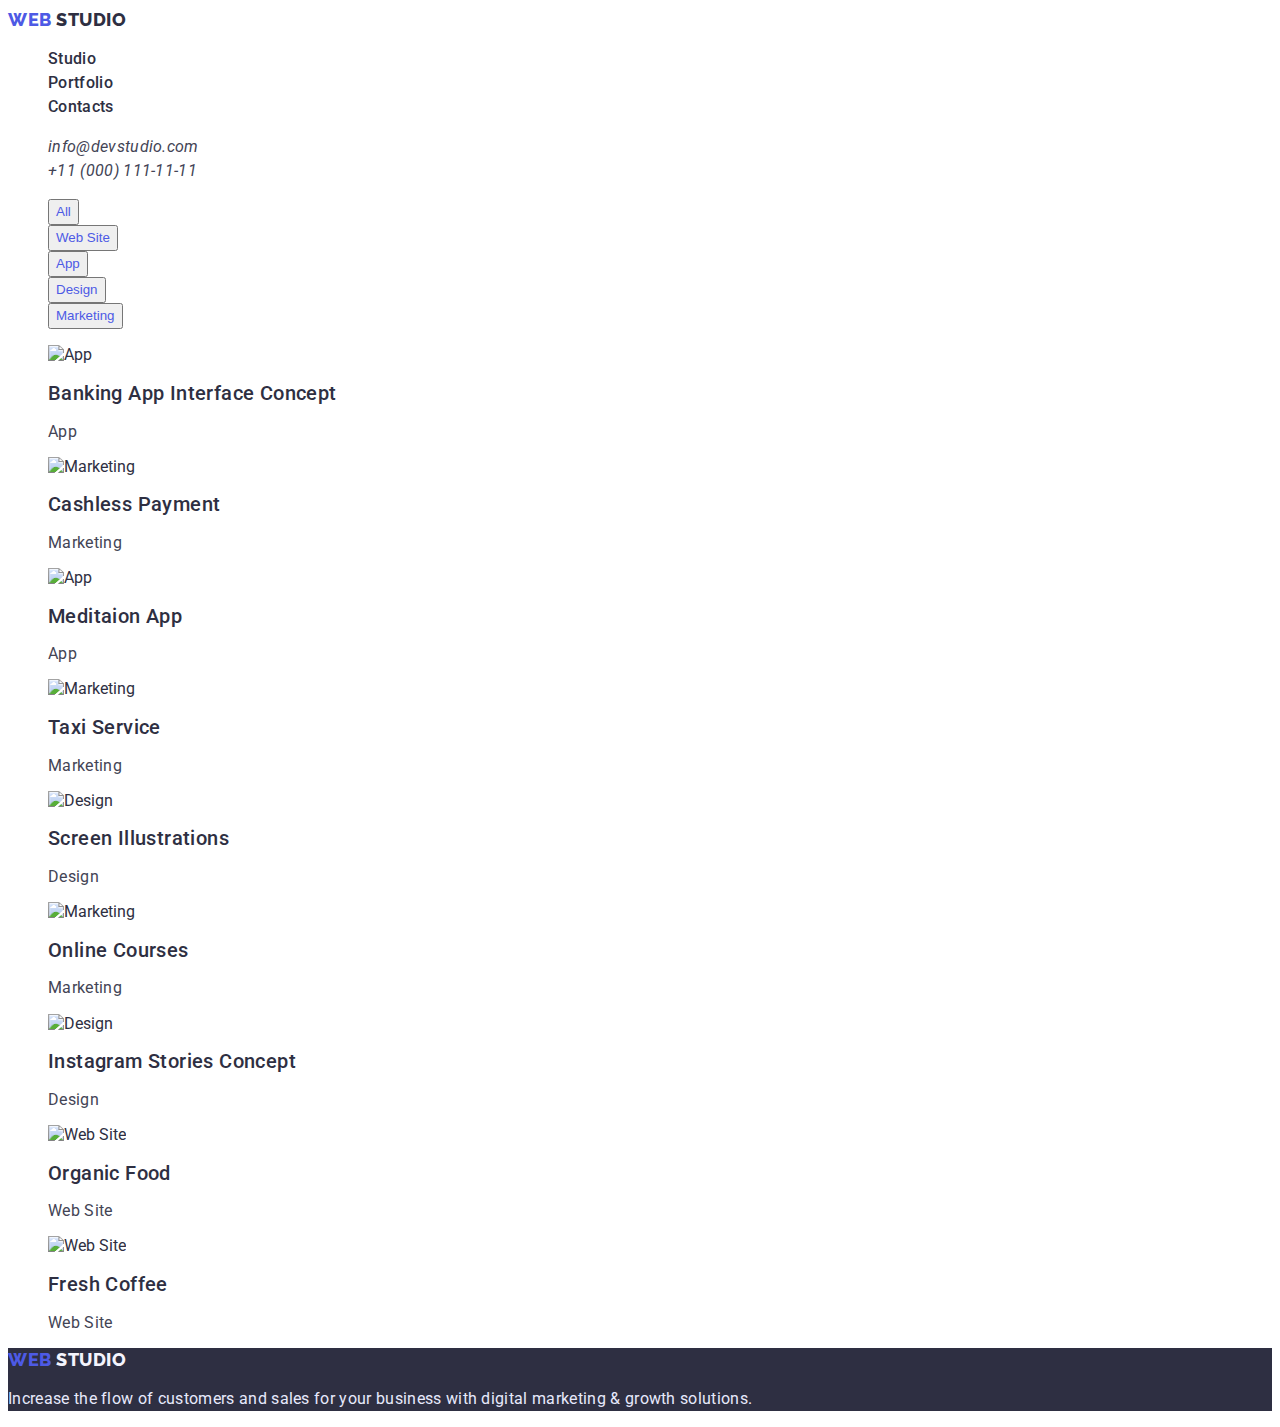
==== commit bb3d25c6: "Update portfolio.html" ====
--- a/portfolio.html
+++ b/portfolio.html
@@ -65,47 +65,47 @@
 
         <ul class="content-list">
             <li class="content-list-element">
-                <img src="./images/img (7).jpg" alt="App" width="360" height="300" class="content-img">
+                <img src="./images/img(7).jpg" alt="App" width="360" height="300" class="content-img">
                 <h2 class="content-subtitle">Banking App Interface Concept</h2>
                 <p class="content-text">App</p>
             </li>
             <li class="content-list-element">
-                <img src="./images/img (8).jpg" alt="Marketing" width="360" height="300" class="content-img">
+                <img src="./images/img(8).jpg" alt="Marketing" width="360" height="300" class="content-img">
                 <h2 class="content-subtitle">Cashless Payment</h2>
                 <p class="content-text">Marketing</p>
             </li>
             <li class="content-list-element">
-                <img src="./images/img (9).jpg" alt="App" width="360" height="300" class="content-img">
+                <img src="./images/img(9).jpg" alt="App" width="360" height="300" class="content-img">
                 <h2 class="content-subtitle">Meditaion App</h2>
                 <p class="content-text">App</p>
             </li>
             <li class="content-list-element">
-                <img src="./images/img (10).jpg" alt="Marketing" width="360" height="300" class="content-img">
+                <img src="./images/img(10).jpg" alt="Marketing" width="360" height="300" class="content-img">
                 <h2 class="content-subtitle">Taxi Service</h2>
                 <p class="content-text">Marketing</p>
             </li>
             <li class="content-list-element">
-                <img src="./images/img (11).jpg" alt="Design" width="360" height="300" class="content-img">
+                <img src="./images/img(11).jpg" alt="Design" width="360" height="300" class="content-img">
                 <h2 class="content-subtitle">Screen Illustrations</h2>
                 <p class="content-text">Design</p>
             </li>
             <li class="content-list-element">
-                <img src="./images/img (13).jpg" alt="Marketing" width="360" height="300" class="content-img">
+                <img src="./images/img(13).jpg" alt="Marketing" width="360" height="300" class="content-img">
                 <h2 class="content-subtitle">Online Courses</h2>
                 <p class="content-text">Marketing</p>
             </li>
             <li class="content-list-element">
-                <img src="./images/img (14).jpg" alt="Design" width="360" height="300" class="content-img">
+                <img src="./images/img(14).jpg" alt="Design" width="360" height="300" class="content-img">
                 <h2 class="content-subtitle">Instagram Stories Concept</h2>
                 <p class="content-text">Design</p>
             </li>
             <li class="content-list-element">
-                <img src="./images/img (15).jpg" alt="Web Site" width="360" height="300" class="content-img">
+                <img src="./images/img(15).jpg" alt="Web Site" width="360" height="300" class="content-img">
                 <h2 class="content-subtitle">Organic Food</h2>
                 <p class="content-text">Web Site</p>
             </li>
             <li class="content-list-element">
-                <img src="./images/img (16).jpg" alt="Web Site" width="360" height="300" class="content-img">
+                <img src="./images/img(16).jpg" alt="Web Site" width="360" height="300" class="content-img">
                 <h2 class="content-subtitle">Fresh Coffee</h2>
                 <p class="content-text">Web Site</p>
             </li>
--- a/css/style.css
+++ b/css/style.css
@@ -110,10 +110,10 @@
 }
 
 .hero-btn:hover{
-    background: #404BBF;
+    background:var(--ocean);
 }
 .hero-btn:focus{
-    background: #404BBF;
+    background:var(--ocean);
 }
 
 
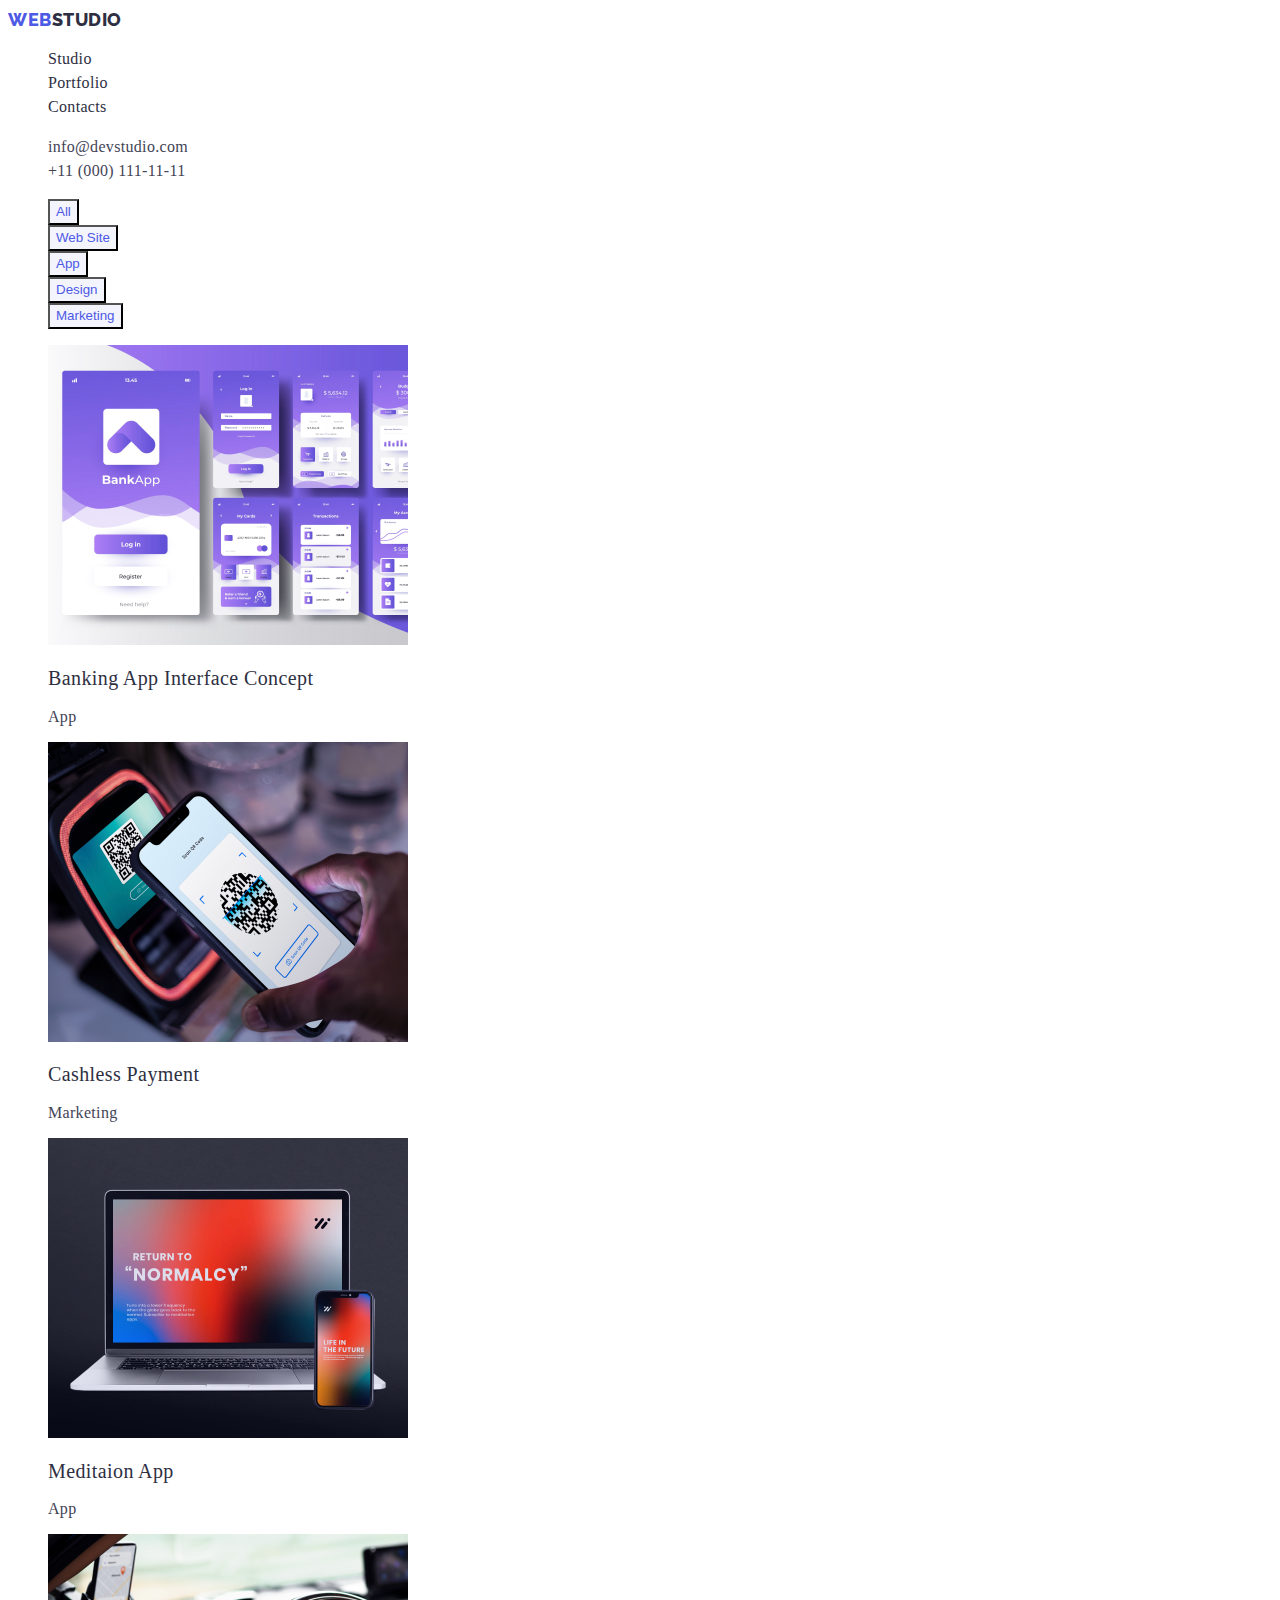
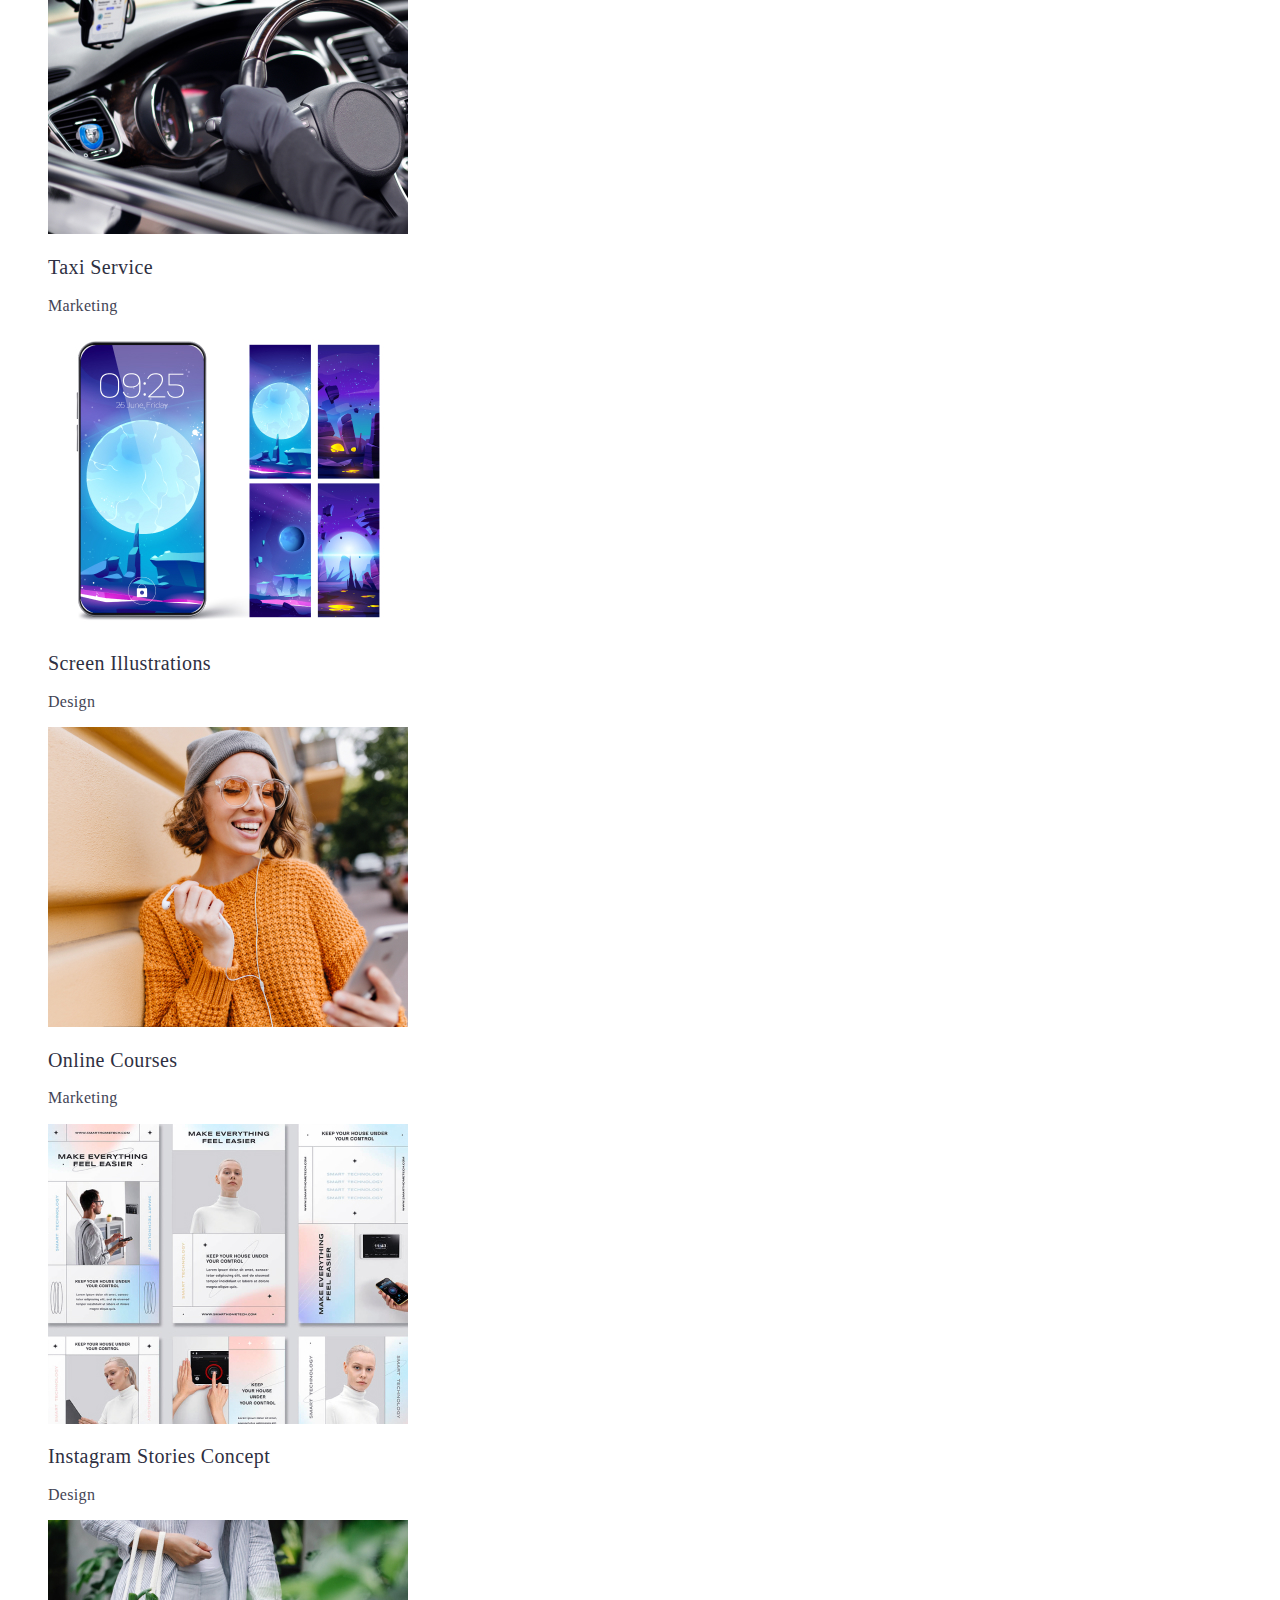
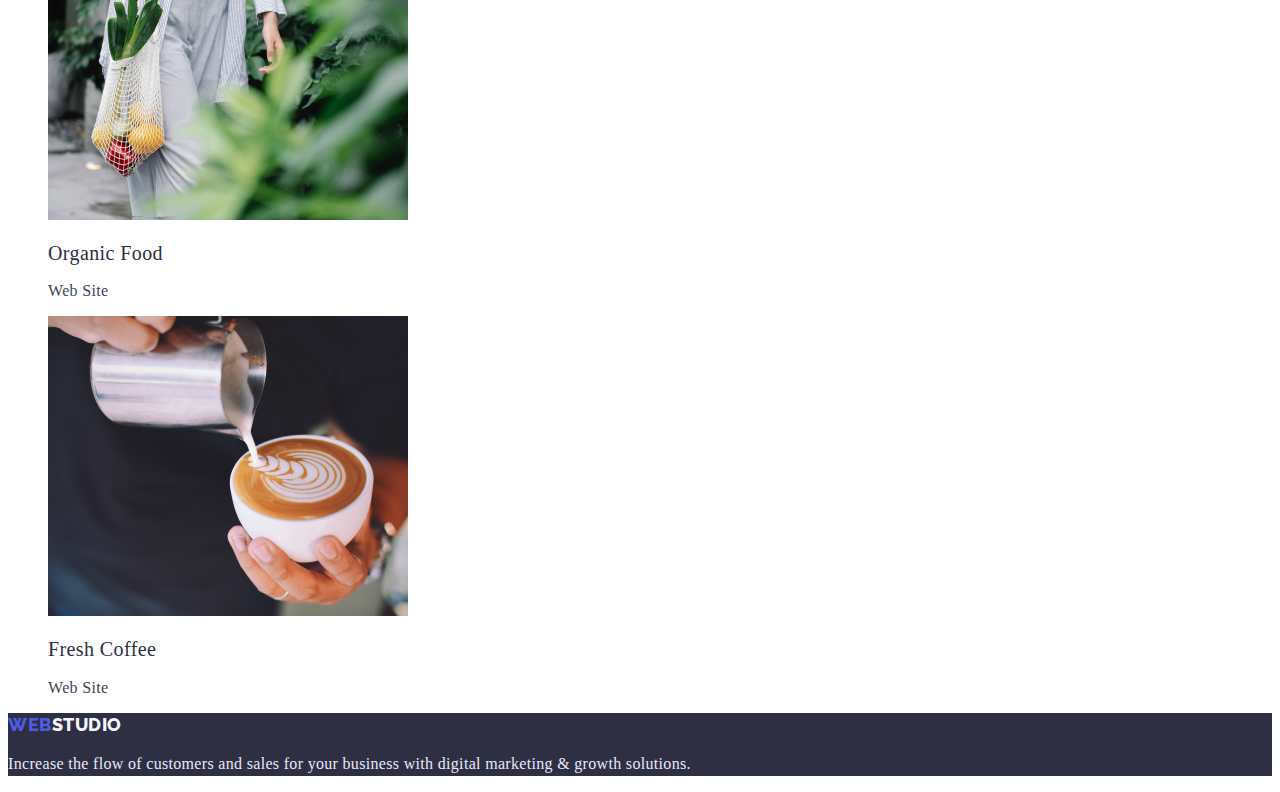
==== commit 39f5f7c4: "main" ====
--- a/portfolio.html
+++ b/portfolio.html
@@ -13,7 +13,7 @@
 <body>
 <header class="head">
  <nav>
-    <a class="logo" href="./index.html">Web <span class="logo-second">Studio</span></a>
+    <a class="logo" href="./index.html">Web<span class="logo-second">Studio</span></a>
     
     <ul class="head-navigation">
         <li class="head-navigation">
@@ -41,25 +41,27 @@
 
 <main>
 
-    <ul class="main-nav">
-        <li class="main-nav-elment">
-            <button type="button" class="main-nav-elment-btn">All</button>
-        </li>
-        <li class="main-nav-elment">
+    <section class="content">
+
+        <ul class="main-nav">
+            <li class="main-nav-elment">
+                <button type="button" class="main-nav-elment-btn">All</button>
+            </li>
+            <li class="main-nav-elment">
             <button type="button" class="main-nav-elment-btn">Web Site</button>
-        </li>
-        <li class="main-nav-elment">
+            </li>
+            <li class="main-nav-elment">
             <button type="button" class="main-nav-elment-btn">App</button>
-        </li>
-        <li class="main-nav-elment">
+            </li>
+            <li class="main-nav-elment">
             <button type="button" class="main-nav-elment-btn">Design</button>
-        </li>
-        <li class="main-nav-elment">
+            </li>
+            <li class="main-nav-elment">
             <button type="button" class="main-nav-elment-btn">Marketing</button>            
-        </li>
-    </ul>
+            </li>
+        </ul>
 
-    <section class="content">
+    
 
         <h1 class="content-title">peculiarities</h1>
 
@@ -117,11 +119,8 @@
 </main>
 
 <footer class="ftr">
-    <a class="logo" href="./index.html">Web <span class="logo-second">Studio</span></a>
-      
-
+    <a class="logo" href="./index.html">Web<span class="logo-second">Studio</span></a>
     <p class="ftr-text">Increase the flow of customers and sales for your business with digital marketing & growth solutions.</p>
-    
 </footer>
 
 </body>
--- a/css/style.css
+++ b/css/style.css
@@ -1,6 +1,8 @@
 ul li{list-style: none;}
 a{text-decoration: none;}
 button{cursor: pointer;}
+/*--------------GLOBAL STILE----------------*/
+
 
 :root{
 --iris:#4D5AE5;
@@ -9,21 +11,25 @@
 --green:#31D0AA;
 --slate:#434455;
 --ligth-slate:#8E8F99;
---CORNFLOWER: #E7E9FC;
+--cornflower: #E7E9FC;
 --cloude:#F4F4FD;
 --write-title:#FFFFFF;
 }
 
 body{
-font-family: 'Roboto';
+font-family: 'Roboto' sans-serif;
 color: var(--navi-blue);
+background-color:var(--write-title);
 }
 
 .link{
-font-size: 16px;
-line-height: 1.5;
-letter-spacing: 0.02em;
-}
+font-family: 'Roboto' sans-serif;
+font-style: normal;
+font-size: 16px;
+line-height: 1.5;
+letter-spacing: 0.02em;
+}
+/*-----------------HEDER-----------------*/
 
 .head {
 }
@@ -35,12 +41,17 @@
 letter-spacing: 0.03em;
 text-transform: uppercase;
 color:var(--iris);
-}
+
+}
+
 .logo-second {
     color: var(--navi-blue);
-}
+   
+}
+
 .head-navigation {
 }
+
 .head-navigation-list-link {
 font-weight: 500;
 line-height:1.5;
@@ -49,64 +60,48 @@
 
 }
 
-.head-navigation-list-link:hover{
+.head-navigation-list-link:hover, :focus, :active{
 color: var(--ocean);
 }
 
-.head-navigation-list-link:focus{
-    color: var(--ocean);
-    }
-
 .contacts {
 }
 
 .contacts-mail {
 }
 .contacts-mail-link {
-/* +11 (000) 111-11-11 */
-color:var(--slate);
-}
-
-.contacts-mail-link:hover {
+color:var(--slate);
+}
+
+.contacts-mail-link:hover,:focus {
 color: var(--ocean);
 }
-    
-.contacts-mail-link:focus {
-  color: var(--ocean);
-}
-    
+     
 .contacts-tel {
 }
 .contacts-tel-link {
 color:var(--slate);
 }
 
-.contacts-tel-link:hover {
+.contacts-tel-link:hover,:focus {
 color: var(--ocean);
 }
 
-.contacts-tel-link:focus {
- color: var(--ocean);
-}
-
+/*------------------HERO-------------------*/
 
 .hero {
 background: var(--navi-blue);
 }
 .hero-header {
-/* Header 1 */
 font-weight: 700;
 font-size: 56px;
 line-height: 1.1;
-/* or 107% */
 text-align: center;
 letter-spacing: 0.02em;
 color:var(--write-title);
 }
 .hero-btn {
-/* IRIS */
 background: var(--iris);
-border-radius: 4px;
 }
 
 .hero-btn:hover{
@@ -116,18 +111,17 @@
     background:var(--ocean);
 }
 
-
-
 .hero-btn-text {
-/* Order Service */
-/* Button Text */
-font-weight: 500;
-line-height: 1.5;
-/* identical to box height, or 150% */
+font-family:'Roboto' sans-serif ;
+font-weight: 500;
+line-height: 1.5;
 letter-spacing: 0.04em;
 color: var(--write-title);
 
 }
+
+/*-----------------ABOUT------------------*/
+
 .about {
 }
 .about-header {
@@ -147,50 +141,45 @@
 }
 
 .about-list-header{
-/* Strategy */
 font-weight: 500;
 font-size: 20px;
 line-height:1.2;
-/* identical to box height, or 120% */
 letter-spacing: 0.02em;
 }
 .about-list-text {
-/* Our goal is to identify the business problem to walk away with the perfect and creative solution. */
-/* Body */
-font-size: 16px;
-line-height: 1.5;
-/* or 150% */
-letter-spacing: 0.02em;
-/* SLATE */
-color:var(--slate);
-
-}
+font-size: 16px;
+line-height: 1.5;
+letter-spacing: 0.02em;
+color:var(--slate);
+
+}
+
+/*-------------PRODUCT-------------*/
+
 .product {
 }
 .product-header {
-/* What are we doing */
 font-weight: 700;
 font-size: 36px;
 line-height:1.1;
-/* identical to box height, or 111% */
 text-align: center;
 letter-spacing: 0.02em;
 text-transform: capitalize;
 }
 .product-content-img {
 }
+
+/*---------------TEAMCART----------------*/
+
 .teamcart {
-/* CLOUD */
+
 
 background:var(--cloude);
 }
 .teamcart-header {
-/* Our Team */
 font-weight: 700;
 font-size: 36px;
 line-height: 1.1;
-/* identical to box height, or 111% */
-
 text-align: center;
 letter-spacing: 0.02em;
 text-transform: capitalize;
@@ -200,65 +189,55 @@
 .teamcart-content-img {
 }
 .teamcart-content-subtitle {
-/* Header 3 */
 font-weight: 500;
 font-size: 20px;
 line-height: 1.2;
-/* identical to box height, or 120% */
 letter-spacing: 0.02em;
 }
 .teamcart-content-text{
-/* Body */
-font-size: 16px;
-line-height: 1.5;
-/* identical to box height, or 150% */
-letter-spacing: 0.02em;
-/* SLATE */
+font-size: 16px;
+line-height: 1.5;
+letter-spacing: 0.02em;
 color: var(--slate);
 
 }
+
+/*------------------FOOTER---------------*/
 
 .ftr {
 background-color: var(--navi-blue);
 }
 .ftr-text {
-/* Increase the flow of customers and sales for your business with digital marketing & growth solutions. */
-/* Body */
-font-size: 16px;
-line-height: 1.5;
-/* or 150% */
-
+font-size: 16px;
+line-height: 1.5;
 letter-spacing: 0.02em;
 
 /* CORNFLOWER */
 
-color: #E7E9FC;
+color:var(--cornflower);
 }
 .ftr span{
 color: var(--cloude);
 }
-
+/*-------------PORTFOLIO NAV---------------*/
 .main-nav {
 }
 .main-nav-elment {
 }
 .main-nav-elment-btn {
+font-family:'Roboto' sans-serif ;
+background-color:var(--cloude);
 font-weight: 500;
 line-height: 1.5;
 color: var(--iris);
 }
 
-.main-nav-elment-btn:hover{
+.main-nav-elment-btn:hover, :focus{
 color: var(--write-title);
 background-color:var(--ocean);
 
 }
-
-.main-nav-elment-btn:focus{
-    color: var(--write-title);
-    background-color:var(--ocean);
-    
-    }
+/*-------------- PORTFOLIO CONTENT---------------*/
 .content {
 }
 .content-title {
@@ -274,7 +253,6 @@
 overflow: hidden;
 }
 .content-list {
-
 }
 .content-list-element {
 }
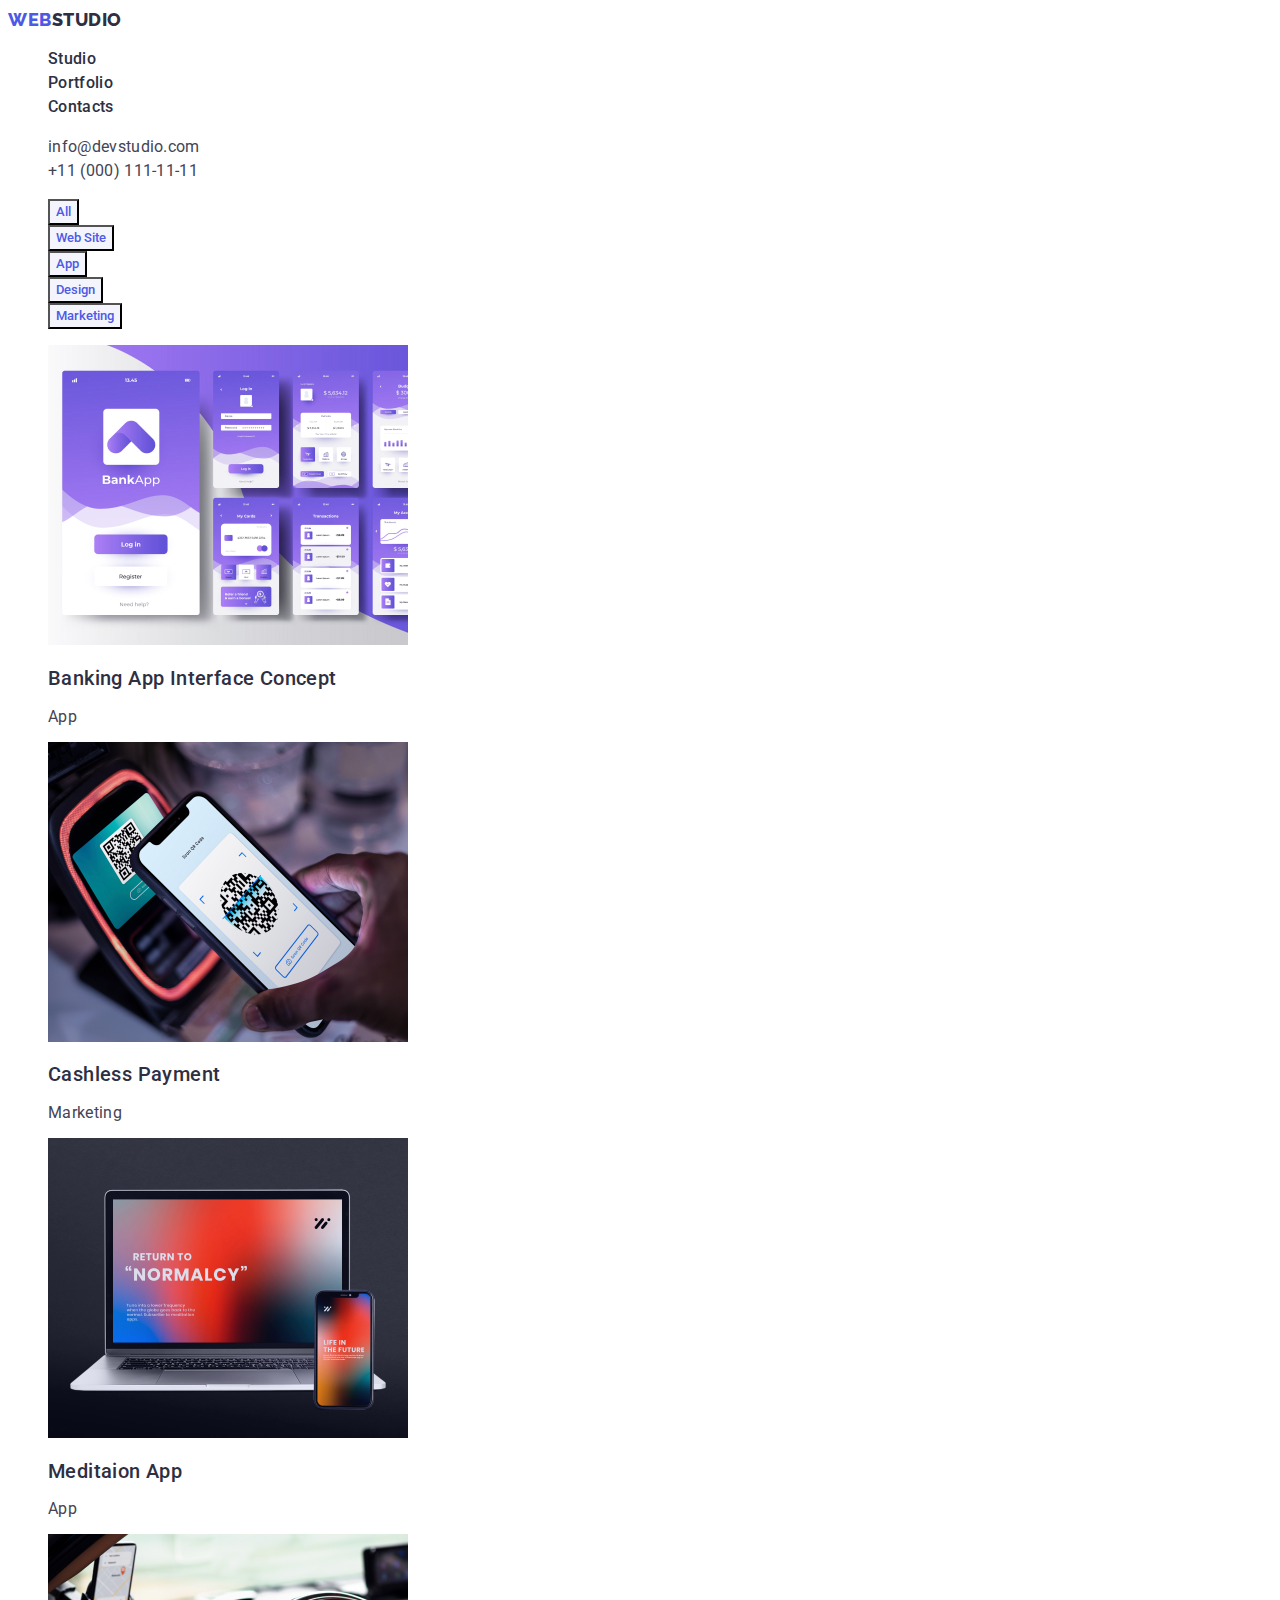
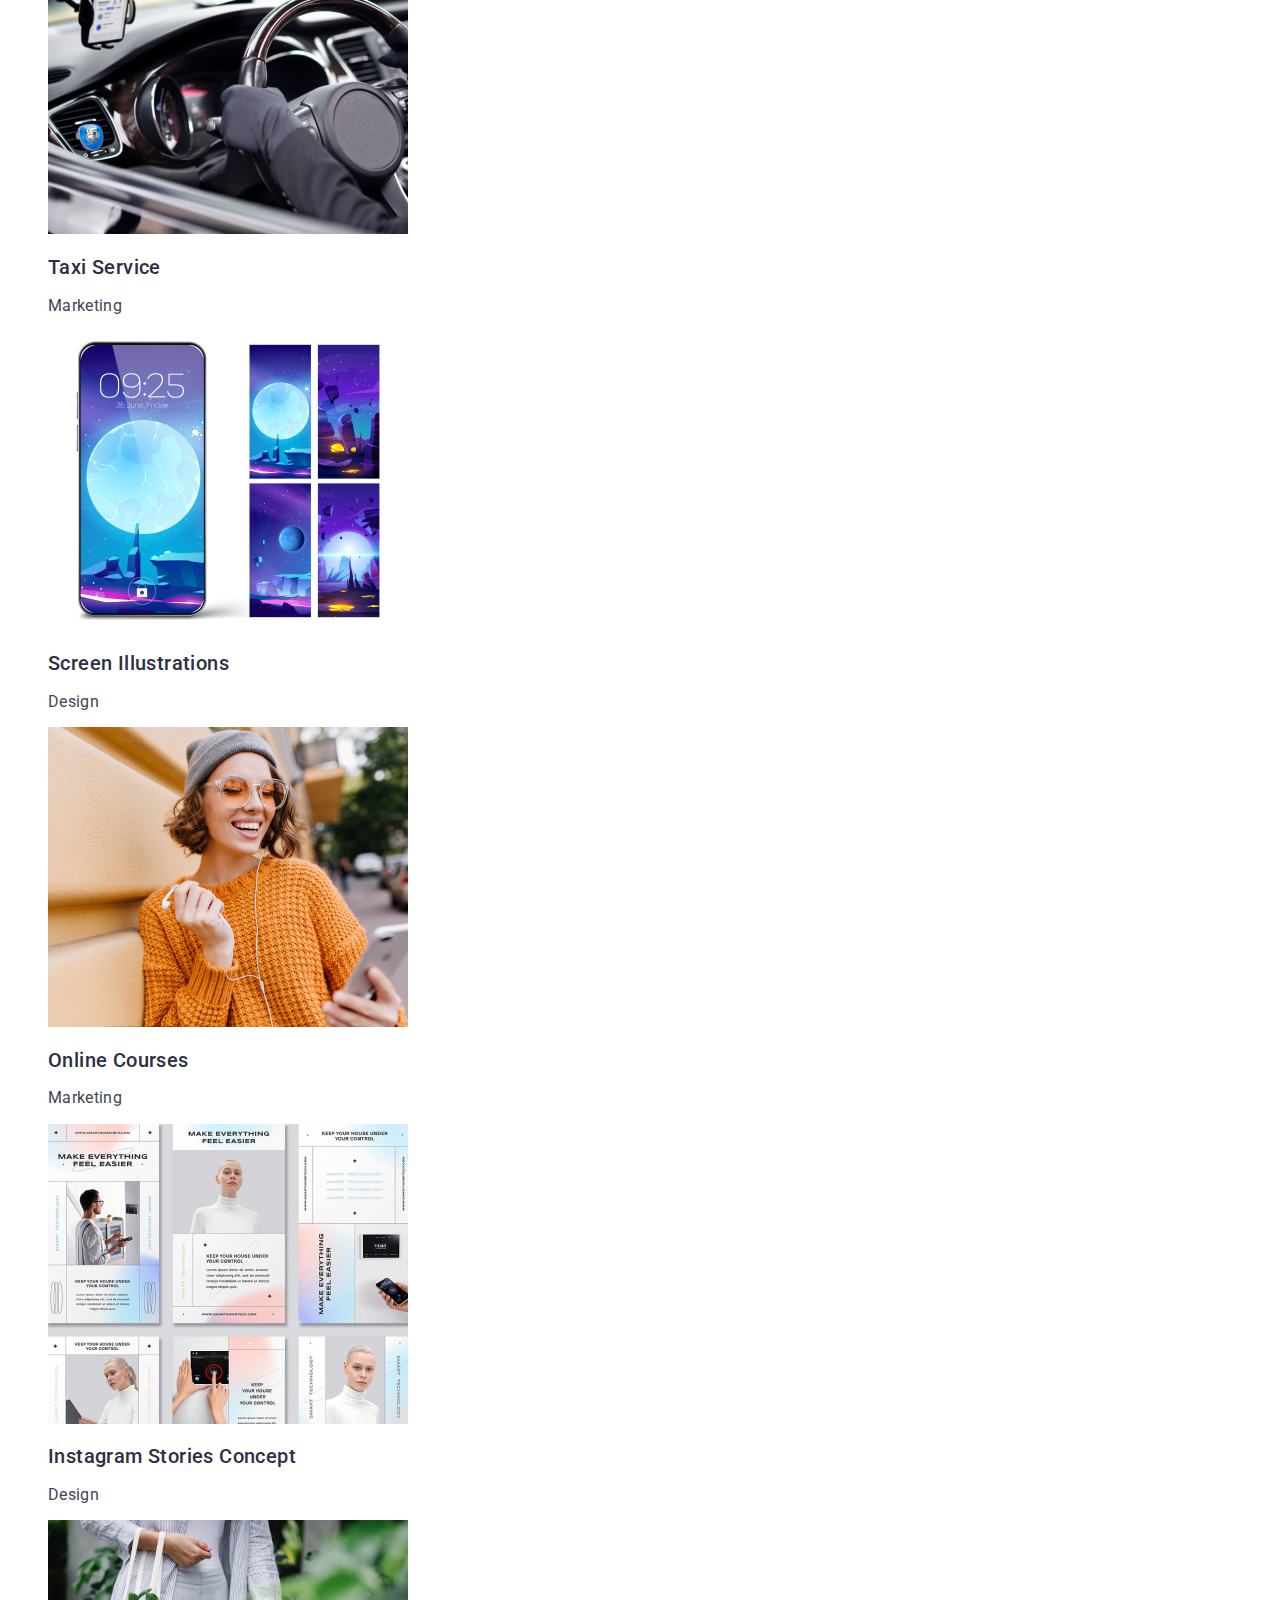
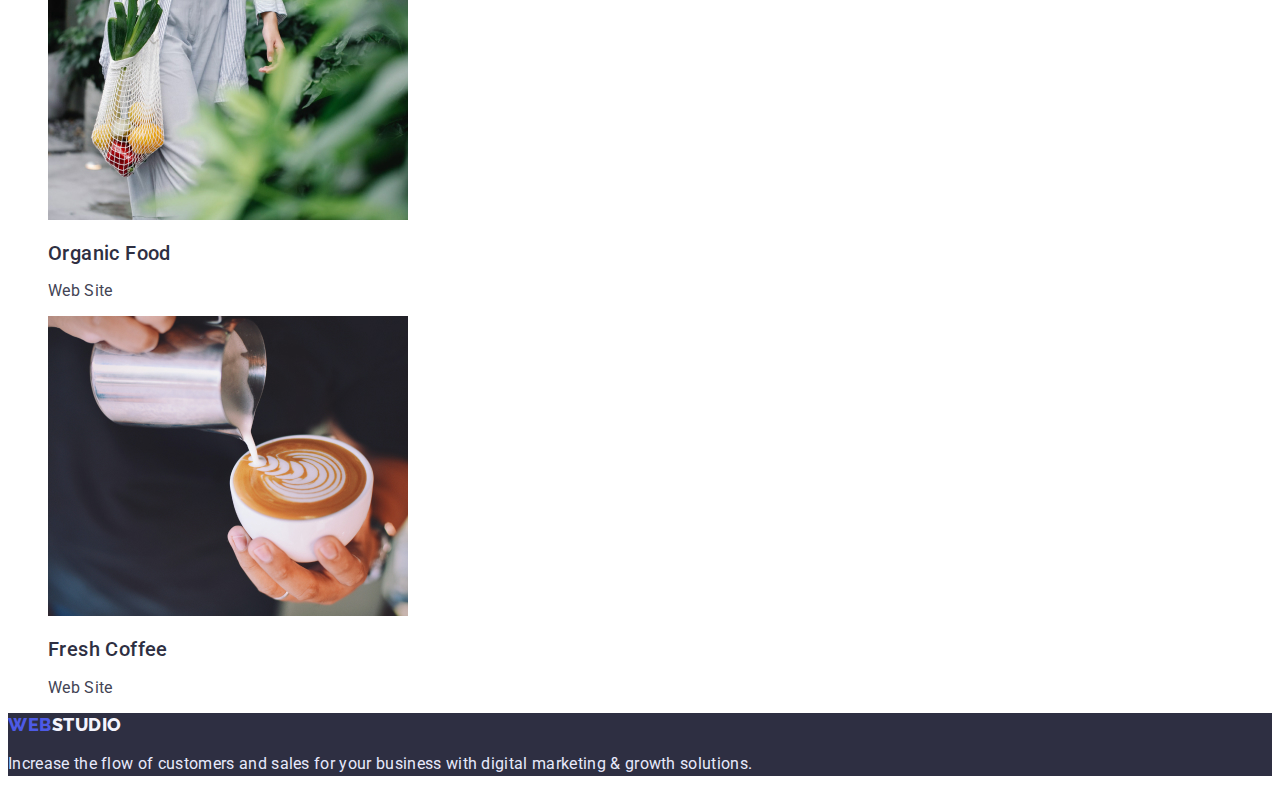
==== commit ef5c323b: "main" ====
--- a/portfolio.html
+++ b/portfolio.html
@@ -7,7 +7,7 @@
     <title>Document</title>
     <link rel="preconnect" href="https://fonts.googleapis.com">
     <link rel="preconnect" href="https://fonts.gstatic.com" crossorigin>
-    <link href="https://fonts.googleapis.com/css2?family=Raleway:wght@800&family=Roboto:wght@400;500;700&display=swap" rel="stylesheet">
+    <link href="https://fonts.googleapis.com/css2?family=Raleway:wght@800&family=Roboto:wght@400;500;700;900&display=swap" rel="stylesheet">
     <link rel="stylesheet" href="./css/style.css">
 </head>
 <body>
--- a/css/style.css
+++ b/css/style.css
@@ -11,30 +11,31 @@
 --green:#31D0AA;
 --slate:#434455;
 --ligth-slate:#8E8F99;
---cornflower: #E7E9FC;
+--cornflower:#E7E9FC;
 --cloude:#F4F4FD;
 --write-title:#FFFFFF;
 }
 
 body{
-font-family: 'Roboto' sans-serif;
+font-family: 'Roboto', sans-serif;
 color: var(--navi-blue);
 background-color:var(--write-title);
 }
 
 .link{
-font-family: 'Roboto' sans-serif;
+font-family: 'Roboto', sans-serif;
 font-style: normal;
 font-size: 16px;
 line-height: 1.5;
 letter-spacing: 0.02em;
 }
+
 /*-----------------HEDER-----------------*/
 
 .head {
 }
 .logo {
-font-family: 'Raleway';
+font-family: 'Raleway', sans-serif;
 font-weight: 800;
 font-size: 18px;
 line-height: 1.3;
@@ -60,7 +61,7 @@
 
 }
 
-.head-navigation-list-link:hover, :focus, :active{
+.head-navigation-list-link:hover,.head-navigation-list-link:focus,.head-navigation-list-link:active{
 color: var(--ocean);
 }
 
@@ -104,15 +105,13 @@
 background: var(--iris);
 }
 
-.hero-btn:hover{
+.hero-btn:hover,.hero-btn:focus{
     background:var(--ocean);
 }
-.hero-btn:focus{
-    background:var(--ocean);
-}
+
 
 .hero-btn-text {
-font-family:'Roboto' sans-serif ;
+font-family:'Roboto', sans-serif ;
 font-weight: 500;
 line-height: 1.5;
 letter-spacing: 0.04em;
@@ -225,14 +224,14 @@
 .main-nav-elment {
 }
 .main-nav-elment-btn {
-font-family:'Roboto' sans-serif ;
+font-family:'Roboto', sans-serif ;
 background-color:var(--cloude);
 font-weight: 500;
 line-height: 1.5;
 color: var(--iris);
 }
 
-.main-nav-elment-btn:hover, :focus{
+.main-nav-elment-btn:hover, .main-nav-elment-btn:focus{
 color: var(--write-title);
 background-color:var(--ocean);
 
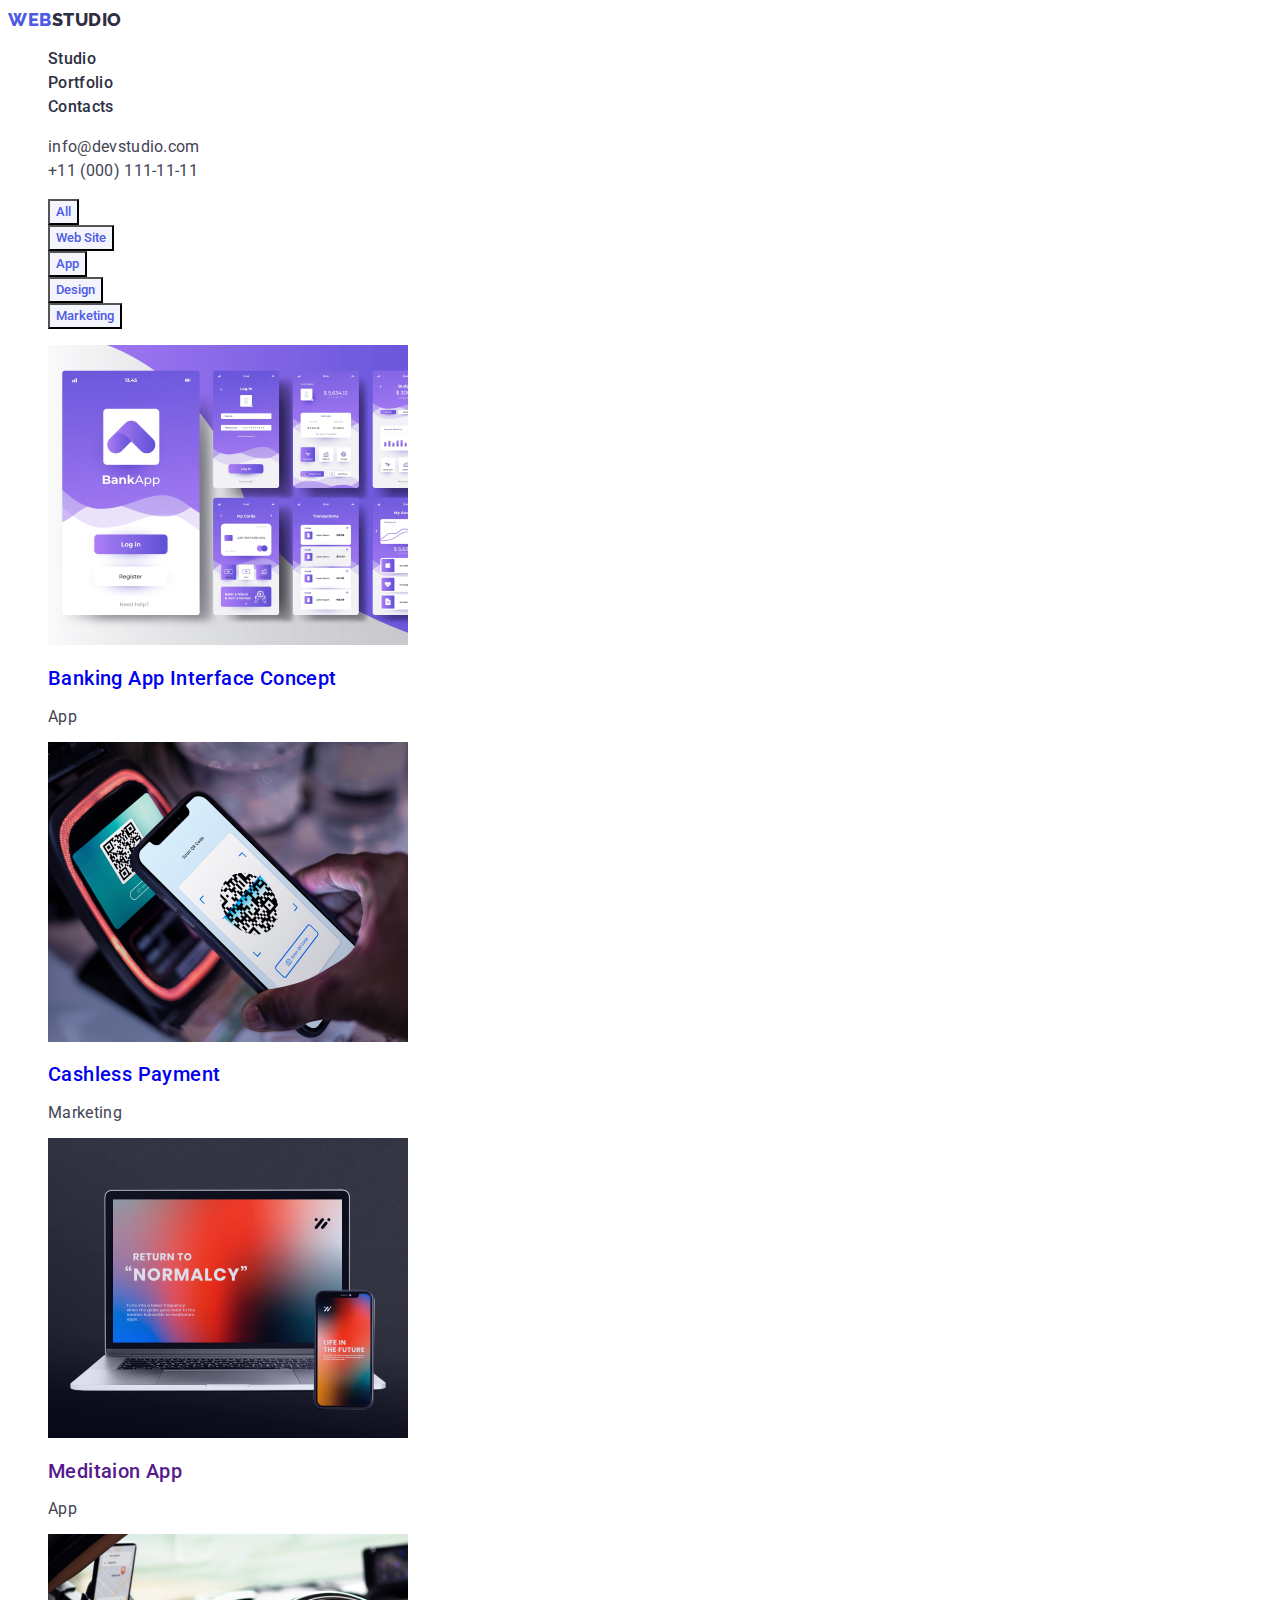
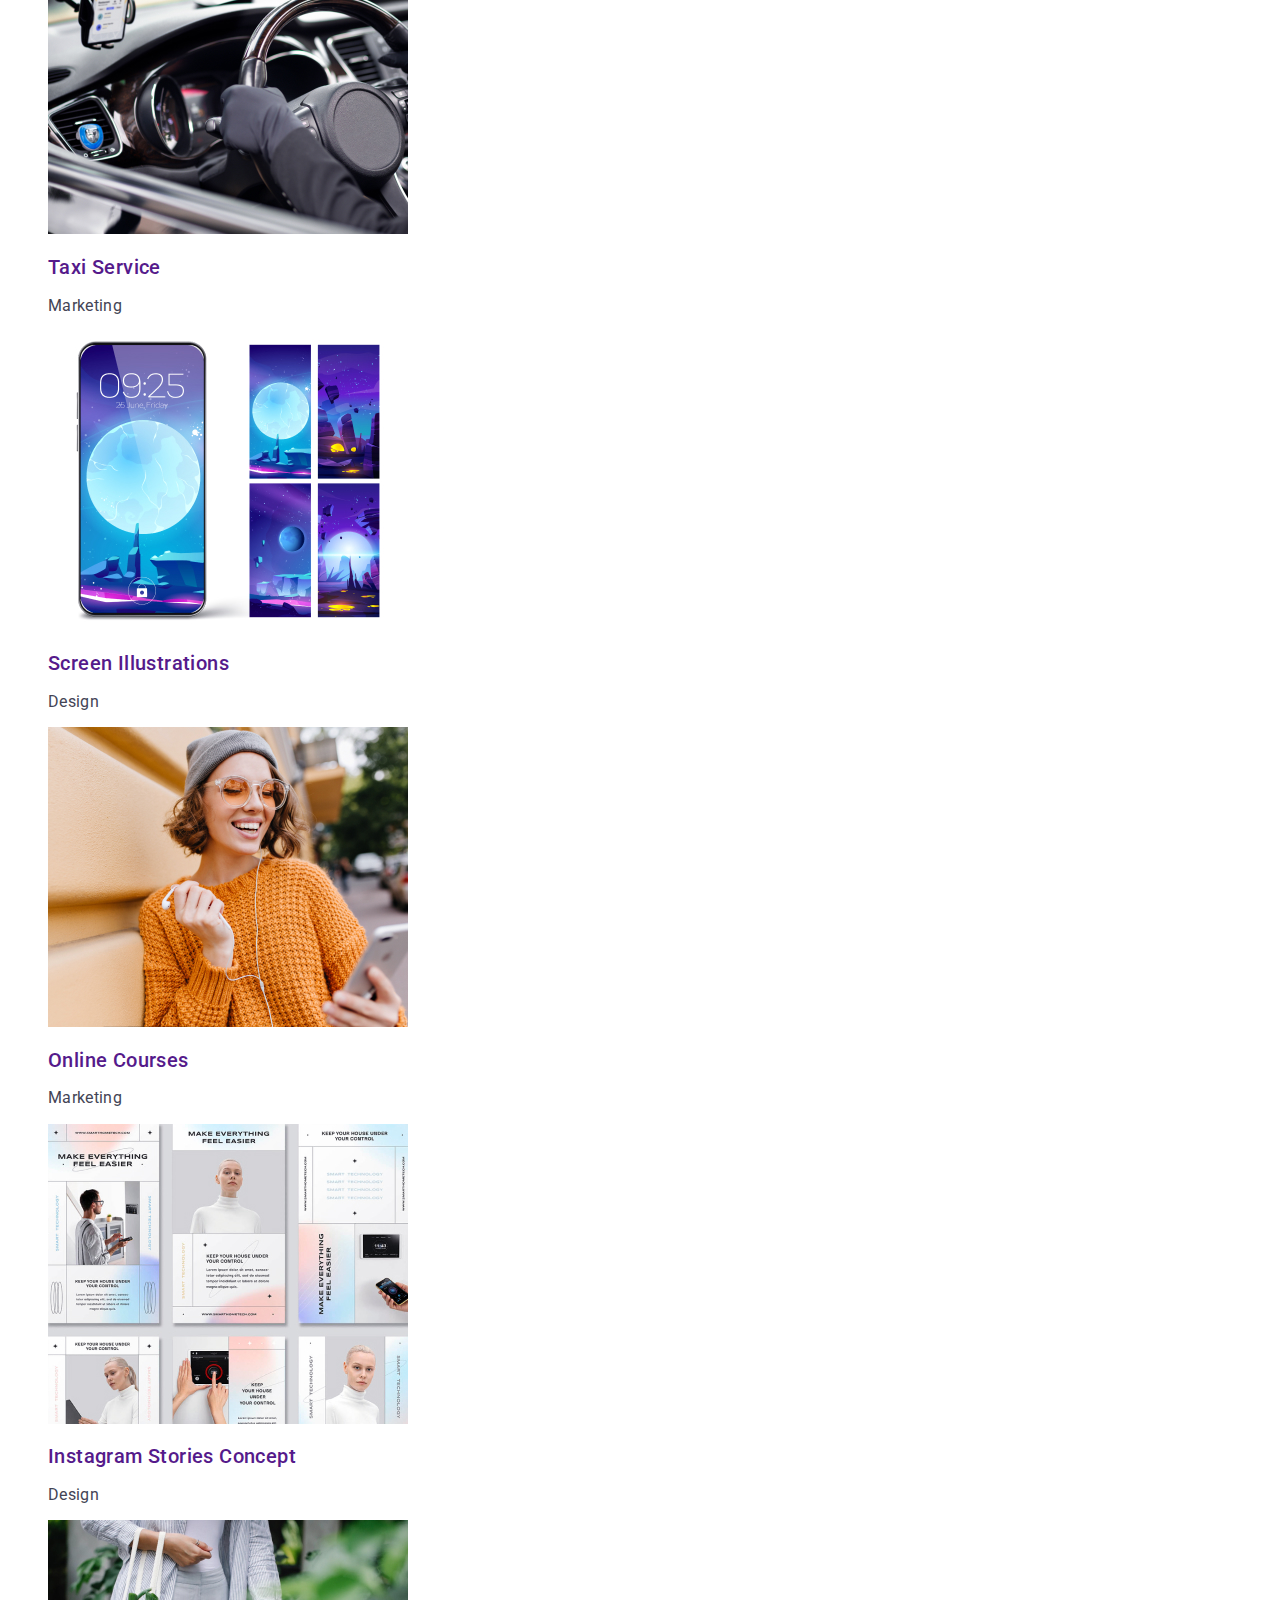
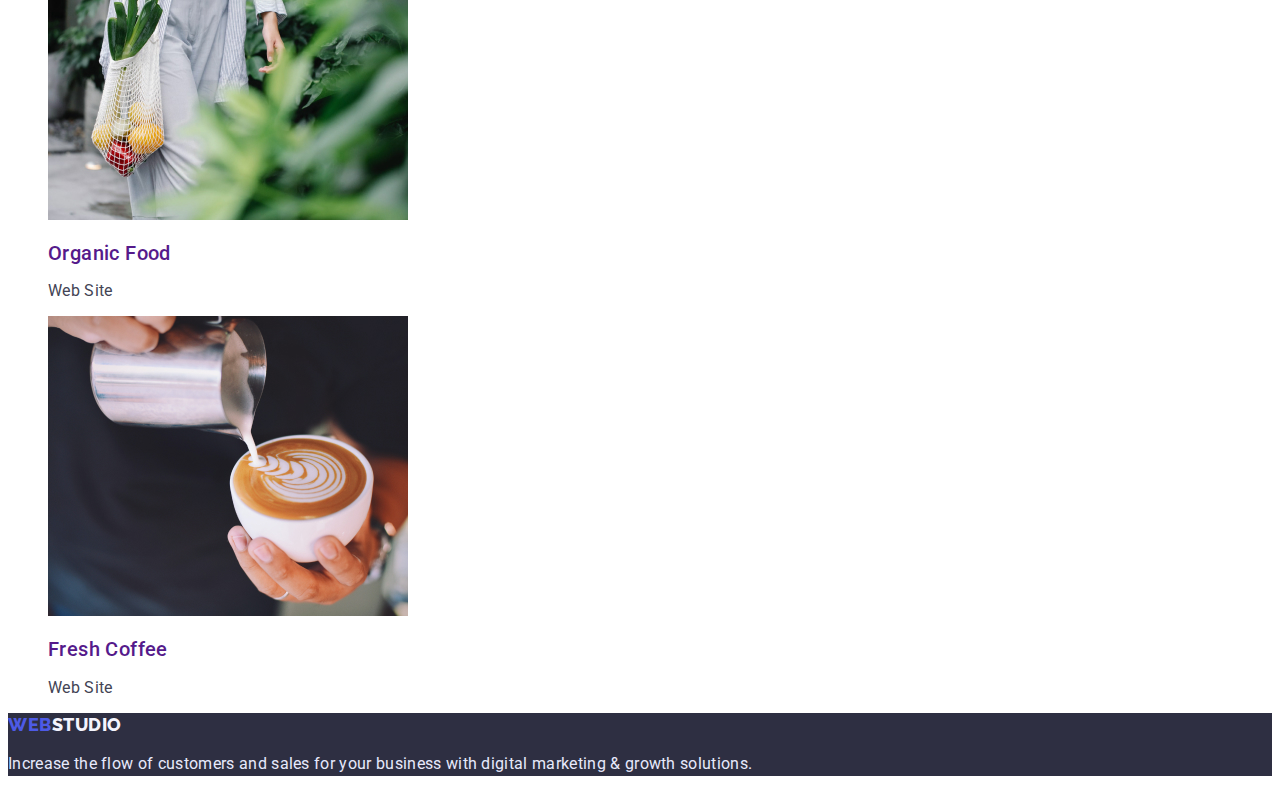
==== commit cc693bd9: "Update portfolio.html" ====
--- a/portfolio.html
+++ b/portfolio.html
@@ -67,49 +67,68 @@
 
         <ul class="content-list">
             <li class="content-list-element">
-                <img src="./images/img(7).jpg" alt="App" width="360" height="300" class="content-img">
-                <h2 class="content-subtitle">Banking App Interface Concept</h2>
-                <p class="content-text">App</p>
+                <a href="#">
+                    <img src="./images/img(7).jpg" alt="App" width="360" height="300" class="content-img">
+                    <h2 class="content-subtitle">Banking App Interface Concept</h2>
+                    <p class="content-text">App</p>
+                </a>
+            </li>
+        
+            <li class="content-list-element">
+                <a href="#">
+                    <img src="./images/img(8).jpg" alt="Marketing" width="360" height="300" class="content-img">
+                    <h2 class="content-subtitle">Cashless Payment</h2>
+                    <p class="content-text">Marketing</p>
+                </a>
             </li>
             <li class="content-list-element">
-                <img src="./images/img(8).jpg" alt="Marketing" width="360" height="300" class="content-img">
-                <h2 class="content-subtitle">Cashless Payment</h2>
-                <p class="content-text">Marketing</p>
+                <a href="">
+                    <img src="./images/img(9).jpg" alt="App" width="360" height="300" class="content-img">
+                    <h2 class="content-subtitle">Meditaion App</h2>
+                    <p class="content-text">App</p>
+                </a>
             </li>
             <li class="content-list-element">
-                <img src="./images/img(9).jpg" alt="App" width="360" height="300" class="content-img">
-                <h2 class="content-subtitle">Meditaion App</h2>
-                <p class="content-text">App</p>
+                <a href="">
+                    <img src="./images/img(10).jpg" alt="Marketing" width="360" height="300" class="content-img">
+                    <h2 class="content-subtitle">Taxi Service</h2>
+                    <p class="content-text">Marketing</p>
+                </a>
             </li>
             <li class="content-list-element">
-                <img src="./images/img(10).jpg" alt="Marketing" width="360" height="300" class="content-img">
-                <h2 class="content-subtitle">Taxi Service</h2>
-                <p class="content-text">Marketing</p>
+                <a href="">
+                    <img src="./images/img(11).jpg" alt="Design" width="360" height="300" class="content-img">
+                    <h2 class="content-subtitle">Screen Illustrations</h2>
+                    <p class="content-text">Design</p>
+                </a>
             </li>
             <li class="content-list-element">
-                <img src="./images/img(11).jpg" alt="Design" width="360" height="300" class="content-img">
-                <h2 class="content-subtitle">Screen Illustrations</h2>
-                <p class="content-text">Design</p>
+                <a href="">
+                    <img src="./images/img(13).jpg" alt="Marketing" width="360" height="300" class="content-img">
+                    <h2 class="content-subtitle">Online Courses</h2>
+                    <p class="content-text">Marketing</p>
+                </a>
             </li>
             <li class="content-list-element">
-                <img src="./images/img(13).jpg" alt="Marketing" width="360" height="300" class="content-img">
-                <h2 class="content-subtitle">Online Courses</h2>
-                <p class="content-text">Marketing</p>
+                <a href="">
+                    <img src="./images/img(14).jpg" alt="Design" width="360" height="300" class="content-img">
+                    <h2 class="content-subtitle">Instagram Stories Concept</h2>
+                    <p class="content-text">Design</p>
+                </a>
             </li>
             <li class="content-list-element">
-                <img src="./images/img(14).jpg" alt="Design" width="360" height="300" class="content-img">
-                <h2 class="content-subtitle">Instagram Stories Concept</h2>
-                <p class="content-text">Design</p>
+                <a href="">
+                    <img src="./images/img(15).jpg" alt="Web Site" width="360" height="300" class="content-img">
+                    <h2 class="content-subtitle">Organic Food</h2>
+                    <p class="content-text">Web Site</p>
+                </a>
             </li>
             <li class="content-list-element">
-                <img src="./images/img(15).jpg" alt="Web Site" width="360" height="300" class="content-img">
-                <h2 class="content-subtitle">Organic Food</h2>
-                <p class="content-text">Web Site</p>
-            </li>
-            <li class="content-list-element">
-                <img src="./images/img(16).jpg" alt="Web Site" width="360" height="300" class="content-img">
-                <h2 class="content-subtitle">Fresh Coffee</h2>
-                <p class="content-text">Web Site</p>
+                <a href="">
+                    <img src="./images/img(16).jpg" alt="Web Site" width="360" height="300" class="content-img">
+                    <h2 class="content-subtitle">Fresh Coffee</h2>
+                    <p class="content-text">Web Site</p>
+                </a>
             </li>
         </ul>
 
